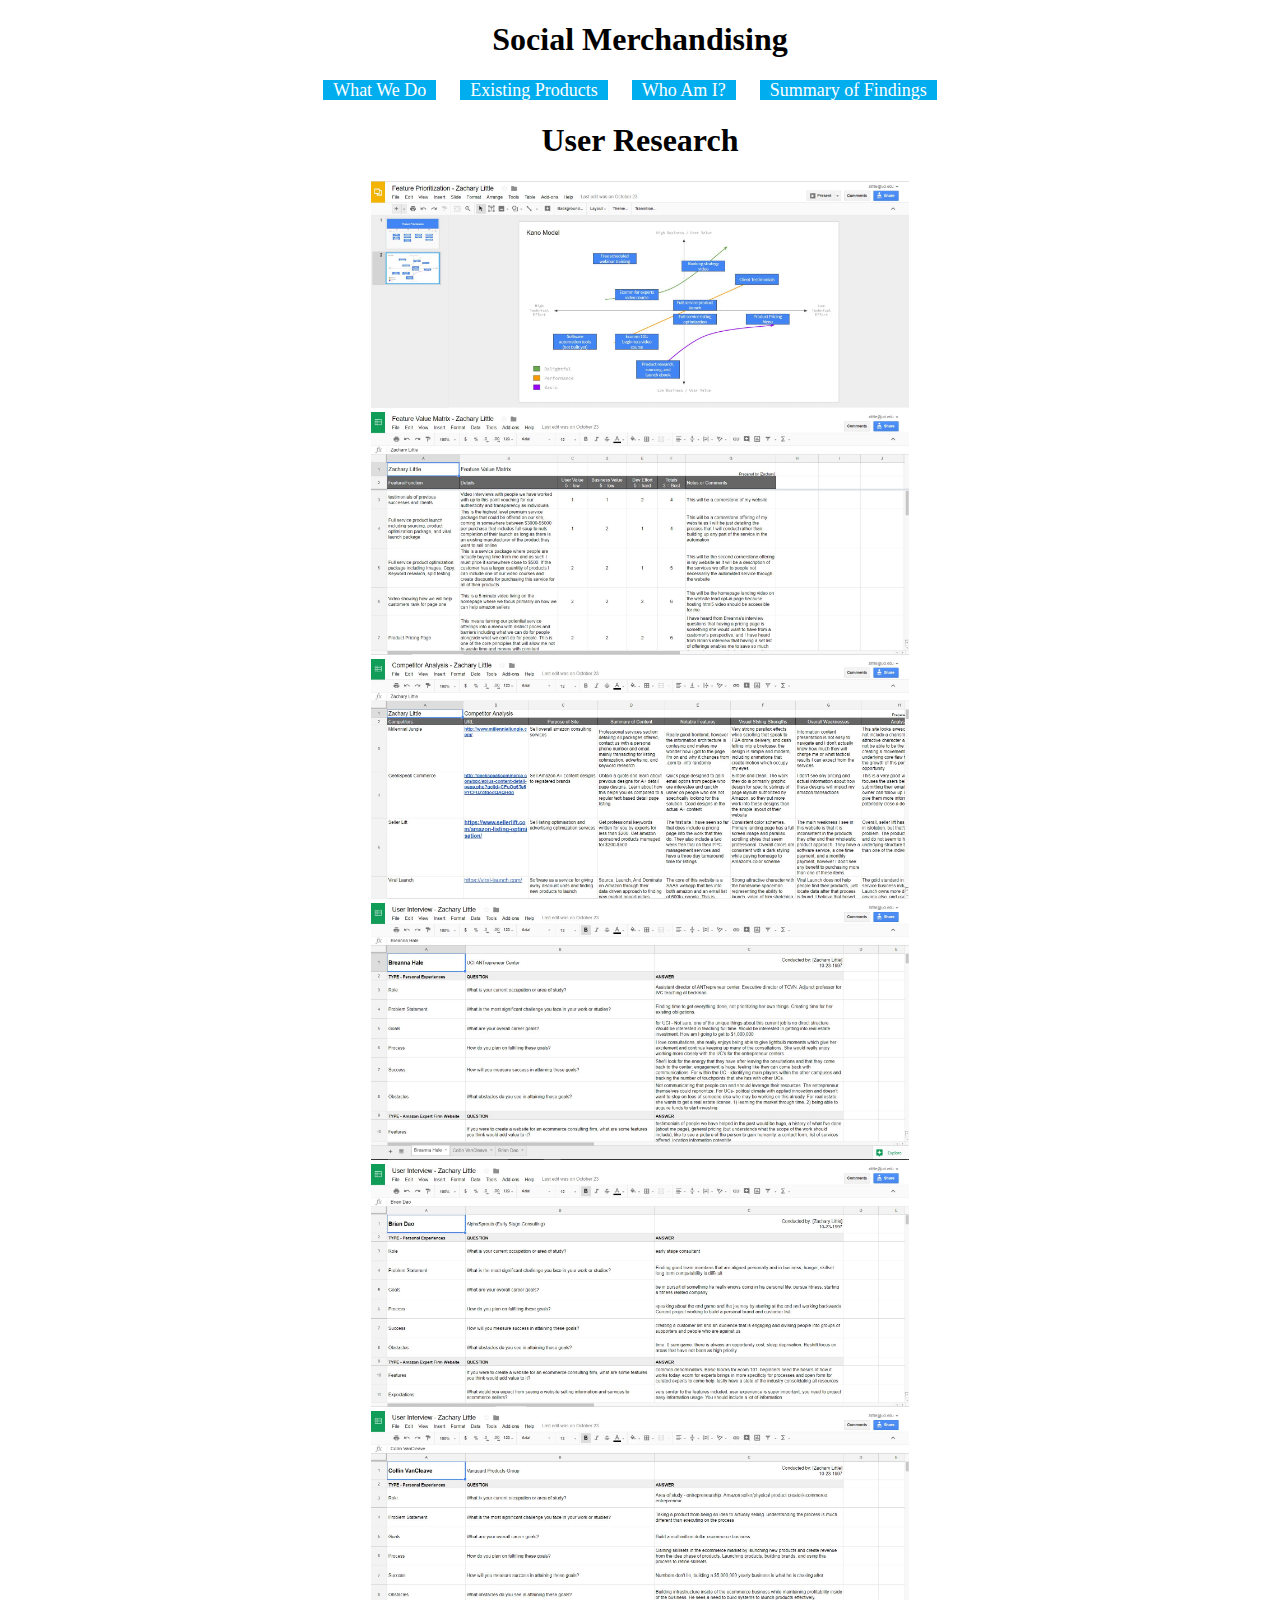
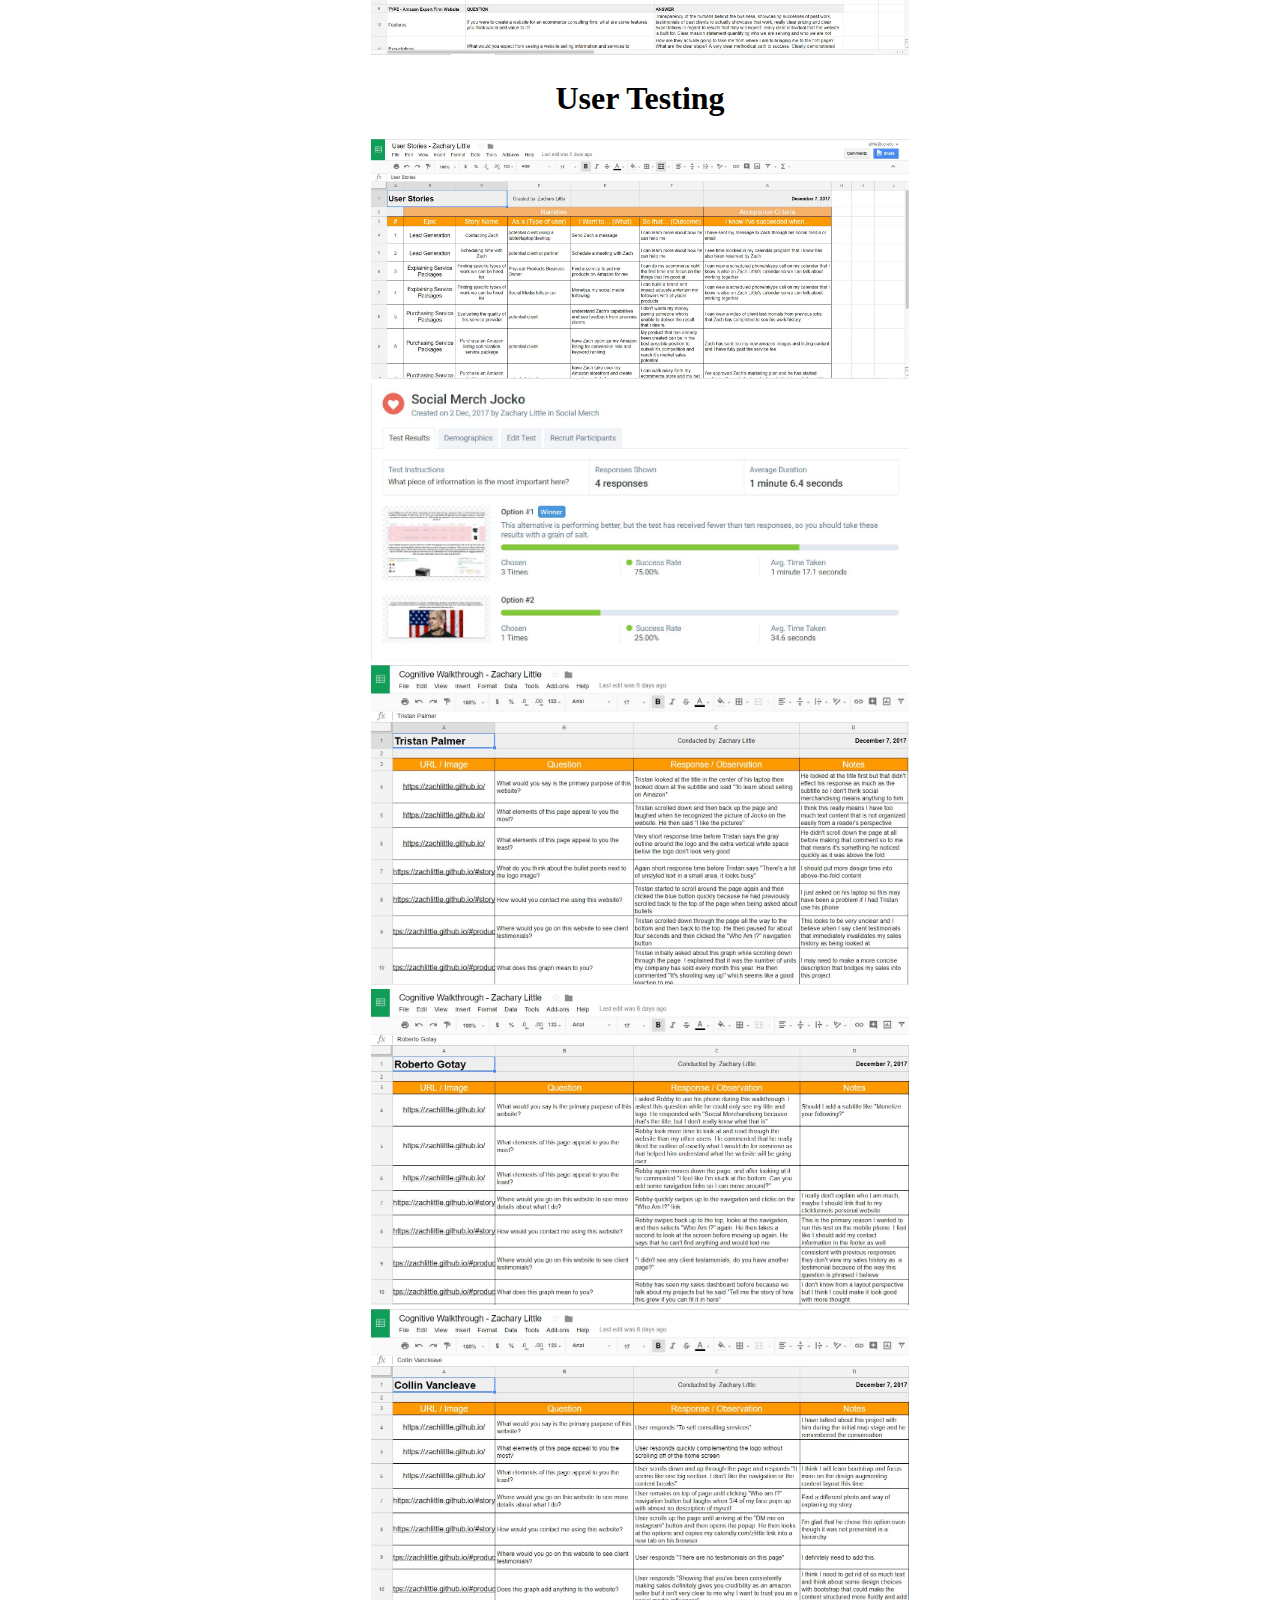
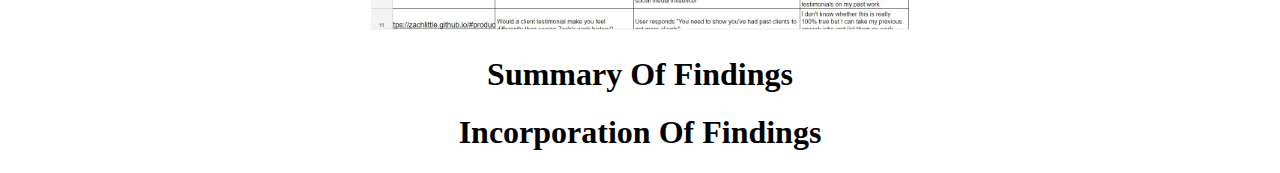
==== findings.html @ fa333041 "Added the menu pages and images" ====
<!DOCTYPE html>

<html>
    <head>
	     <title>Social + Merch.</title>
	     <link rel="stylesheet" type="text/css" href="css/style.css">
	     <meta name="viewport" content="width=device-width, initial-scale=1.0">
	     <meta name="author" content="Zachary Little">

    </head>

	<body>
		<section class="headline">
			<h1>
			Social Merchandising
			</h1>

			<nav>
				<a href="index.html#story">What We Do</a> 
				<a href="index.html#products">Existing Products</a> 
				<a href="index.html#me">Who Am I?</a> 
				<a href="findings.html">Summary of Findings</a> 
			</nav>

		</section>

		<section class="findings-content">
			<h1>
			User Research
			</h1>

			<img src="images/kano-diagram.JPG" alt="You have no internet :[" class="findingsimg">
			<img src="images/feature-value-matrix.JPG" alt="You have no internet :[" class="findingsimg">
			<img src="images/competitors.JPG" alt="You have no internet :[" class="findingsimg">
			<img src="images/breanna-interview.JPG" alt="You have no internet :[" class="findingsimg">
			<img src="images/brian-interview.JPG" alt="You have no internet :[" class="findingsimg">
			<img src="images/collin-interview.JPG" alt="You have no internet :[" class="findingsimg">
		</section>

		<section class="findings-content">
			<h1>
			User Testing
			</h1>

			<img src="images/user-stories.JPG" alt="You have no internet :[" class="findingsimg">
			<img src="images/social-merch-test.JPG" alt="You have no internet :[" class="findingsimg">
			<img src="images/tristan-walkthrough.JPG" alt="You have no internet :[" class="findingsimg">
			<img src="images/robby-cognitive.JPG" alt="You have no internet :[" class="findingsimg">
			<img src="images/collin-cognitive.JPG" alt="You have no internet :[" class="findingsimg">
		</section>

		<section class="findings-content">
			<h1>
			Summary Of Findings
			</h1>
		</section>

		<section class="findings-content">
			<h1>
			Incorporation Of Findings
			</h1>
		</section>
	</body>

</html>
---- css/style.css ----
.headline {
  text-align:center;
  margin-bottom: 10px;
}

.wrapper { 
  border : 2px solid #000; 
  overflow:hidden;
}

.wrapper div {
   min-height: 200px;
   padding: 10px;
}

.scaleimg {
  max-width: 100%;
}

.testimonials {
  margin-top: 15px;
  text-align: center;
}

.findings-content {
  text-align: center;
}

.findingsimg {
  max-width: 60%;
}

nav a {
  background: #00ADEF;
  color: white;
  text-decoration: none;
  font-size: 18px;
  margin-right: 20px;
  padding-left: 10px;
  padding-right: 10px;
}

#two { 
  background-color: white;
  overflow:hidden;
  margin:10px;
  min-width: 120px;
  min-height:170px;
  text-align:center;
}

div#two ul {
  text-align: left;
}

div#two li {
  font-size: 20px;
}

#subtitle {
  font-size: 16px;
}

.button {
  display: none;
}

.modal-content {
  display: none;
  background-color:#f4f4f4;
  margin: 20% auto;
  width:70%;
  box-shadow: 0 5px 8px 0 rgba(0,0,0,0.2),0 7px 20px 0 rgba(0,0,0,0.17);
  animation-name:modalopen;
  animation-duration:1s;
}

.modal-header h2, .modal-footer h3  {
  display: none;
  margin:0;
}
.modal-header{
  display: none;
  background:coral;
  padding:15px;
  color:#fff;
}

.modal-body{
  display: none;
  padding:10px 20px;
}

.modal-footer{
  display: none;
  background:coral;
  padding:10px;
  color:#fff;
  text-align: center;
}

.closeBtn{
  display: none;
  color:#ccc;
  float: right;
  font-size:30px;
  color:#fff;
}


@media screen and (max-width: 500px) {
   #one { 
    float: none;
    margin-right:0px;
    max-width: 100%;
    border:0;
    border-bottom:2px solid #000;    
    object-fit: scale-down;
  }

  h2 {
    font-size: 20px;
  }

  body {
    margin-left: 5%;
    margin-right: 5%;
  }
}
@media screen and (max-width: 800px) {
   #one { 
    float: none;
    margin-right:0px;
    max-width: 100%;
    border:0;
    border-bottom:2px solid #000;    
    object-fit: scale-down;
  }

  h2 {
    font-size: 20px;
  }

  body {
    margin-left: 5%;
    margin-right: 5%;
  }
}
@media screen and (min-width: 1020px) {
  #one {
    background-color: gray;
    float:left; 
    margin-right:20px;
    height:auto;
    border-bottom:2px solid #000;
    text-align: left;
  }

  h2 {
    font-size: 20px;
  }

  body {
    margin-left: 0%;
    margin-right: 0%;
  }
}

@media screen and (min-width: 1200px) {
  body {
    margin-left: 15%;
    margin-right: 15%;
  }

  .button {
    margin: auto;
    margin-top: 10px;
    display: block;
    background:#2eb2ff;
    padding:1em 2em;
    color:#fff;
    border:0;
  }

  .button:hover {
  background:#333;
  }

  .modal{
    display:none;
    position: fixed;
    z-index:1;
    left: 0;
    top:0;
    height: 100%;
    width:100%;
    overflow: auto;
    background-color: rgba(0,0,0,0.5);
  }

  .modal-content {
    display: block;
    background-color:#f4f4f4;
    margin: 20% auto;
    width:70%;
    box-shadow: 0 5px 8px 0 rgba(0,0,0,0.2),0 7px 20px 0 rgba(0,0,0,0.17);
    animation-name:modalopen;
    animation-duration:1s;
  }

  .modal-header h2, .modal-footer h3  {
    display: block;
    margin:0;
  }
  .modal-header{
    display: block;
    background:#2eb2ff;
    padding:15px;
    color:#fff;
    text-align: center;
  }

  .modal-body{
    display: block;
    padding:10px 20px;
  }

  .modal-footer{
    display: block;
    background:#2eb2ff;
    padding:10px;
    color:#fff;
    text-align: center;
  }

  .closeBtn{
    display: block;
    color:#ccc;
    float: right;
    font-size:30px;
    color:#fff;
  }

  .closeBtn:hover,.closeBtn:focus{
    display: block;
    color:#000;
    text-decoration: none;
    cursor:pointer;
  }

  @keyframes modalopen{
    from{ opacity: 0}
    to {opacity: 1}
  }
}

/* Following animation code for modal lightbox learned from Traversy Media youtube channel @ https://www.youtube.com/watch?v=6ophW7Ask_0&index=1&list=PLZ2kNeOpJXx8w4pyrIsTashHrBtDRo2am&t=495s
*/
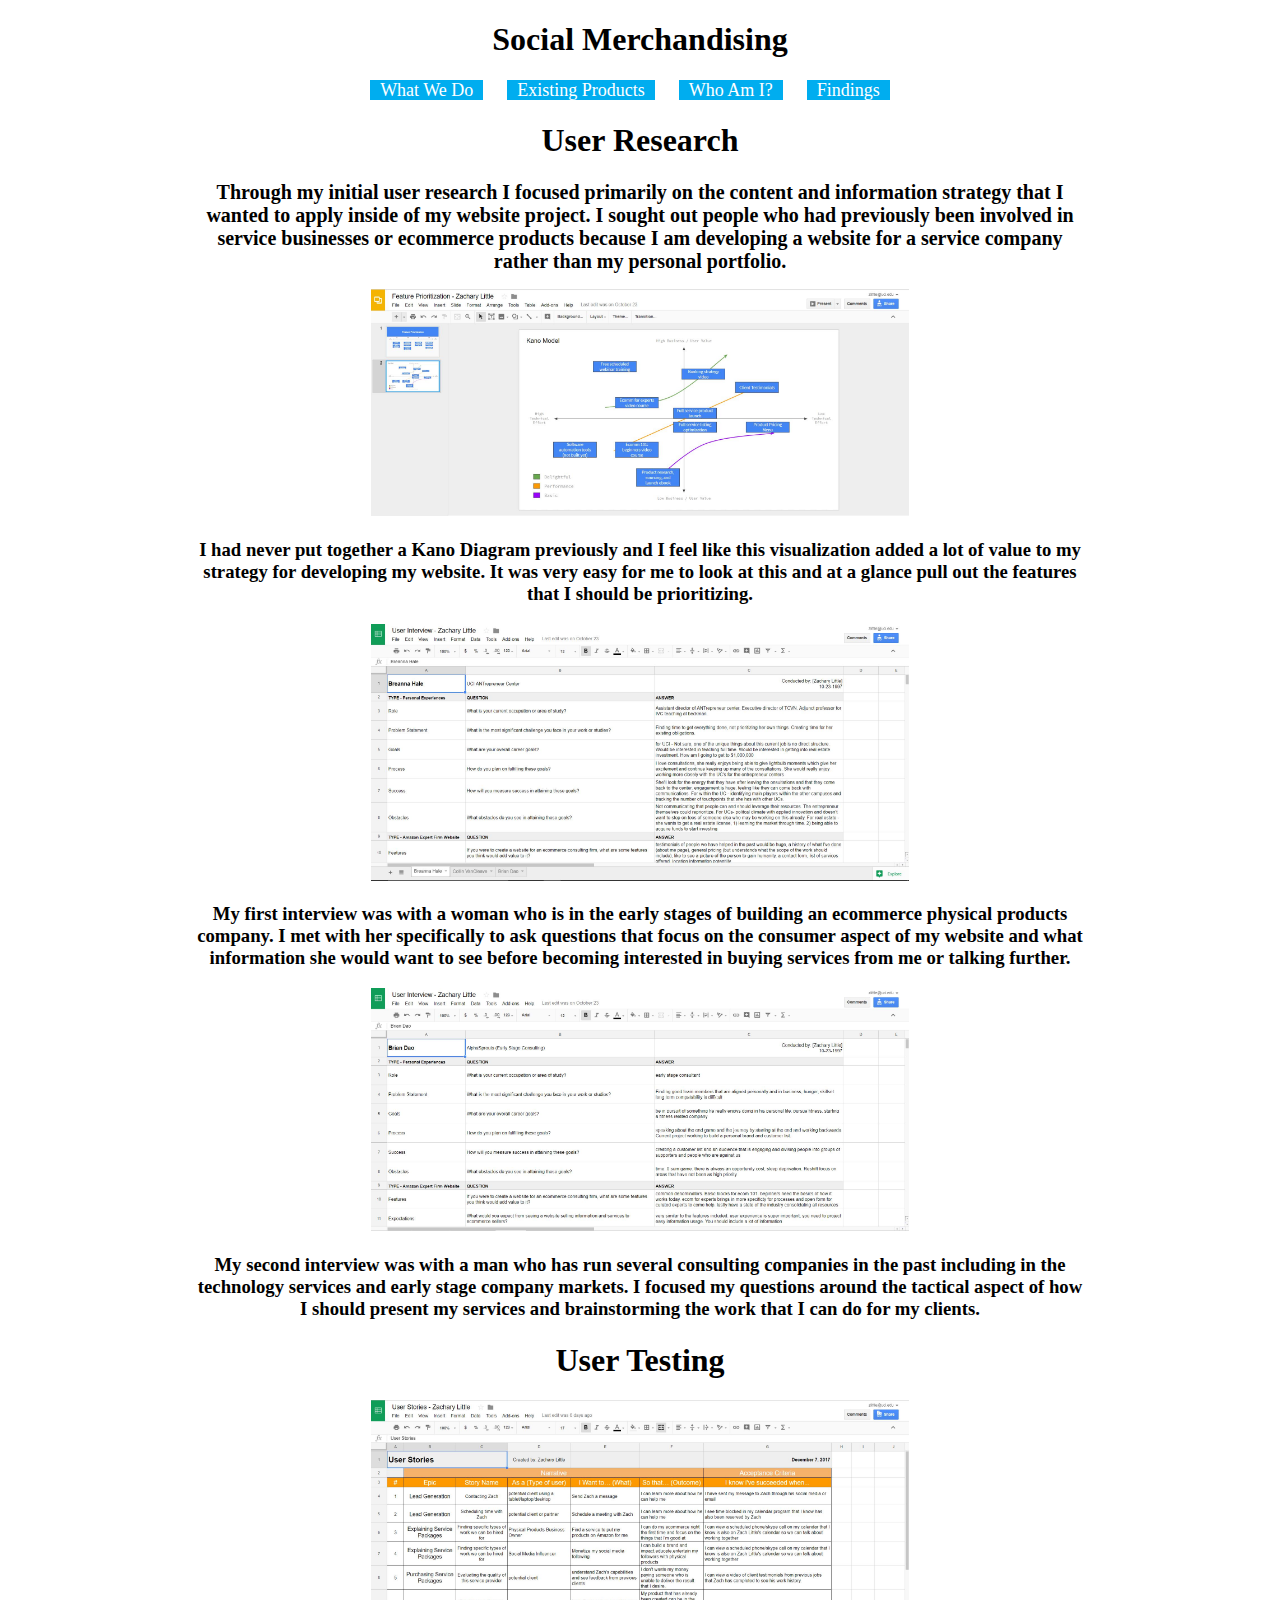
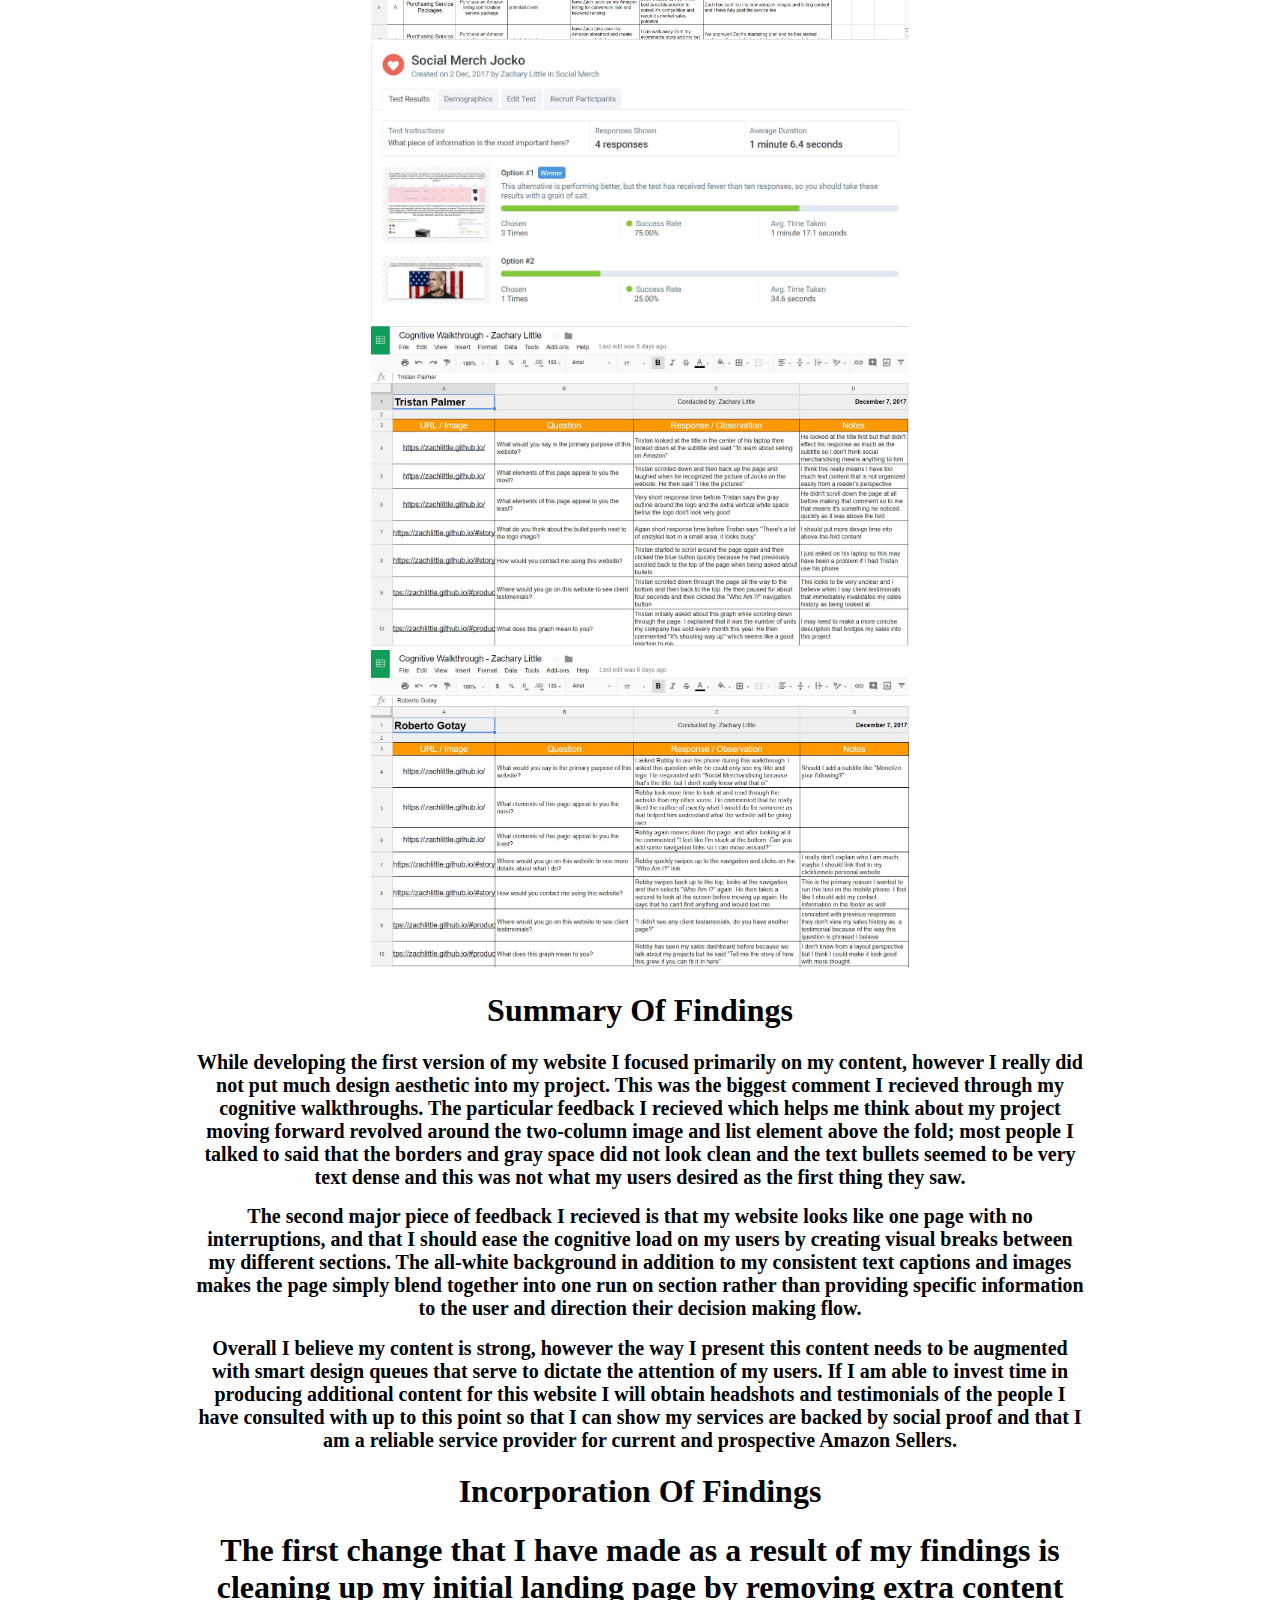
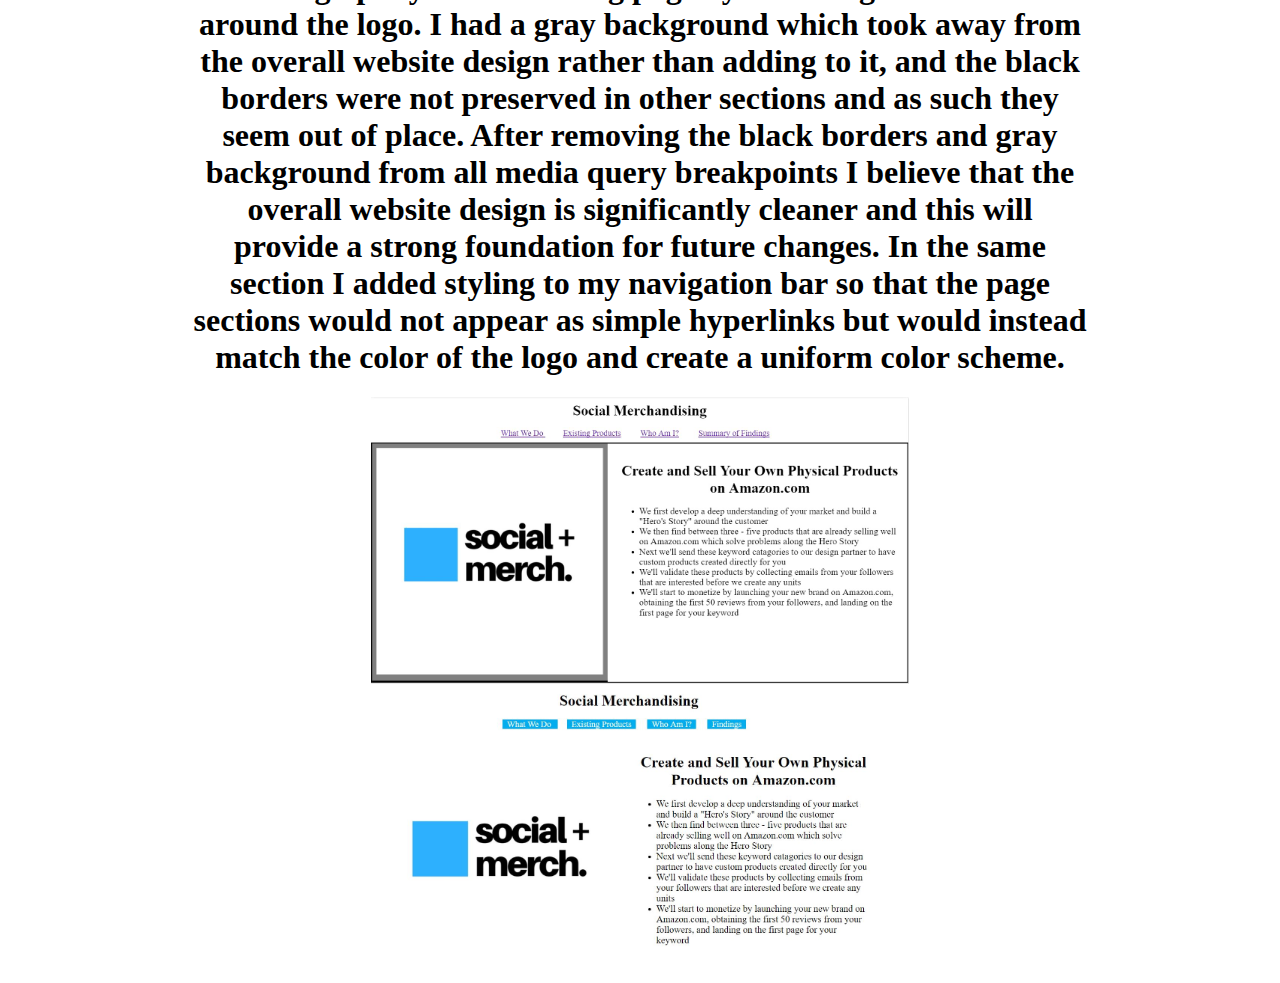
==== commit 42459f8f: "pushing stable ground with findings content as well as nav bar redesign" ====
--- a/findings.html
+++ b/findings.html
@@ -19,7 +19,7 @@
 				<a href="index.html#story">What We Do</a> 
 				<a href="index.html#products">Existing Products</a> 
 				<a href="index.html#me">Who Am I?</a> 
-				<a href="findings.html">Summary of Findings</a> 
+				<a href="findings.html">Findings</a> 
 			</nav>
 
 		</section>
@@ -29,12 +29,24 @@
 			User Research
 			</h1>
 
+			<h2>
+			Through my initial user research I focused primarily on the content and information strategy that I wanted to apply inside of my website project. I sought out people who had previously been involved in service businesses or ecommerce products because I am developing a website for a service company rather than my personal portfolio.
+			</h2>
+
 			<img src="images/kano-diagram.JPG" alt="You have no internet :[" class="findingsimg">
-			<img src="images/feature-value-matrix.JPG" alt="You have no internet :[" class="findingsimg">
-			<img src="images/competitors.JPG" alt="You have no internet :[" class="findingsimg">
+			<h3>
+			I had never put together a Kano Diagram previously and I feel like this visualization added a lot of value to my strategy for developing my website. It was very easy for me to look at this and at a glance pull out the features that I should be prioritizing. 
+			</h3>
+
 			<img src="images/breanna-interview.JPG" alt="You have no internet :[" class="findingsimg">
+			<h3>
+			My first interview was with a woman who is in the early stages of building an ecommerce physical products company. I met with her specifically to ask questions that focus on the consumer aspect of my website and what information she would want to see before becoming interested in buying services from me or talking further.
+			</h3>
+
 			<img src="images/brian-interview.JPG" alt="You have no internet :[" class="findingsimg">
-			<img src="images/collin-interview.JPG" alt="You have no internet :[" class="findingsimg">
+			<h3>
+			My second interview was with a man who has run several consulting companies in the past including in the technology services and early stage company markets. I focused my questions around the tactical aspect of how I should present my services and brainstorming the work that I can do for my clients. 
+			</h3>
 		</section>
 
 		<section class="findings-content">
@@ -46,19 +58,35 @@
 			<img src="images/social-merch-test.JPG" alt="You have no internet :[" class="findingsimg">
 			<img src="images/tristan-walkthrough.JPG" alt="You have no internet :[" class="findingsimg">
 			<img src="images/robby-cognitive.JPG" alt="You have no internet :[" class="findingsimg">
-			<img src="images/collin-cognitive.JPG" alt="You have no internet :[" class="findingsimg">
 		</section>
 
 		<section class="findings-content">
 			<h1>
 			Summary Of Findings
 			</h1>
+
+			<h2>
+			While developing the first version of my website I focused primarily on my content, however I really did not put much design aesthetic into my project. This was the biggest comment I recieved through my cognitive walkthroughs. The particular feedback I recieved which helps me think about my project moving forward revolved around the two-column image and list element above the fold; most people I talked to said that the borders and gray space did not look clean and the text bullets seemed to be very text dense and this was not what my users desired as the first thing they saw.
+			</h2>
+			<h2>
+			The second major piece of feedback I recieved is that my website looks like one page with no interruptions, and that I should ease the cognitive load on my users by creating visual breaks between my different sections. The all-white background in addition to my consistent text captions and images makes the page simply blend together into one run on section rather than providing specific information to the user and direction their decision making flow. 
+			</h2>
+
+			<h2>
+			Overall I believe my content is strong, however the way I present this content needs to be augmented with smart design queues that serve to dictate the attention of my users. If I am able to invest time in producing additional content for this website I will obtain headshots and testimonials of the people I have consulted with up to this point so that I can show my services are backed by social proof and that I am a reliable service provider for current and prospective Amazon Sellers.
+			</h2>
 		</section>
 
 		<section class="findings-content">
 			<h1>
 			Incorporation Of Findings
 			</h1>
+
+			<h1>
+			The first change that I have made as a result of my findings is cleaning up my initial landing page by removing extra content around the logo. I had a gray background which took away from the overall website design rather than adding to it, and the black borders were not preserved in other sections and as such they seem out of place. After removing the black borders and gray background from all media query breakpoints I believe that the overall website design is significantly cleaner and this will provide a strong foundation for future changes. In the same section I added styling to my navigation bar so that the page sections would not appear as simple hyperlinks but would instead match the color of the logo and create a uniform color scheme. 
+			</h1>
+			<img src="images/before.JPG" alt="You have no internet :[" class="findingsimg">
+			<img src="images/after.JPG" alt="You have no internet :[" class="findingsimg">
 		</section>
 	</body>
 
--- a/css/style.css
+++ b/css/style.css
@@ -4,7 +4,7 @@
 }
 
 .wrapper { 
-  border : 2px solid #000; 
+  border : 0px solid #000; 
   overflow:hidden;
 }
 
@@ -114,7 +114,7 @@
     margin-right:0px;
     max-width: 100%;
     border:0;
-    border-bottom:2px solid #000;    
+    border-bottom:0px solid #000;    
     object-fit: scale-down;
   }
 
@@ -133,7 +133,7 @@
     margin-right:0px;
     max-width: 100%;
     border:0;
-    border-bottom:2px solid #000;    
+    border-bottom:0px solid #000;    
     object-fit: scale-down;
   }
 
@@ -148,11 +148,11 @@
 }
 @media screen and (min-width: 1020px) {
   #one {
-    background-color: gray;
+    background-color: white;
     float:left; 
     margin-right:20px;
     height:auto;
-    border-bottom:2px solid #000;
+    border-bottom:0px solid #000;
     text-align: left;
   }
 
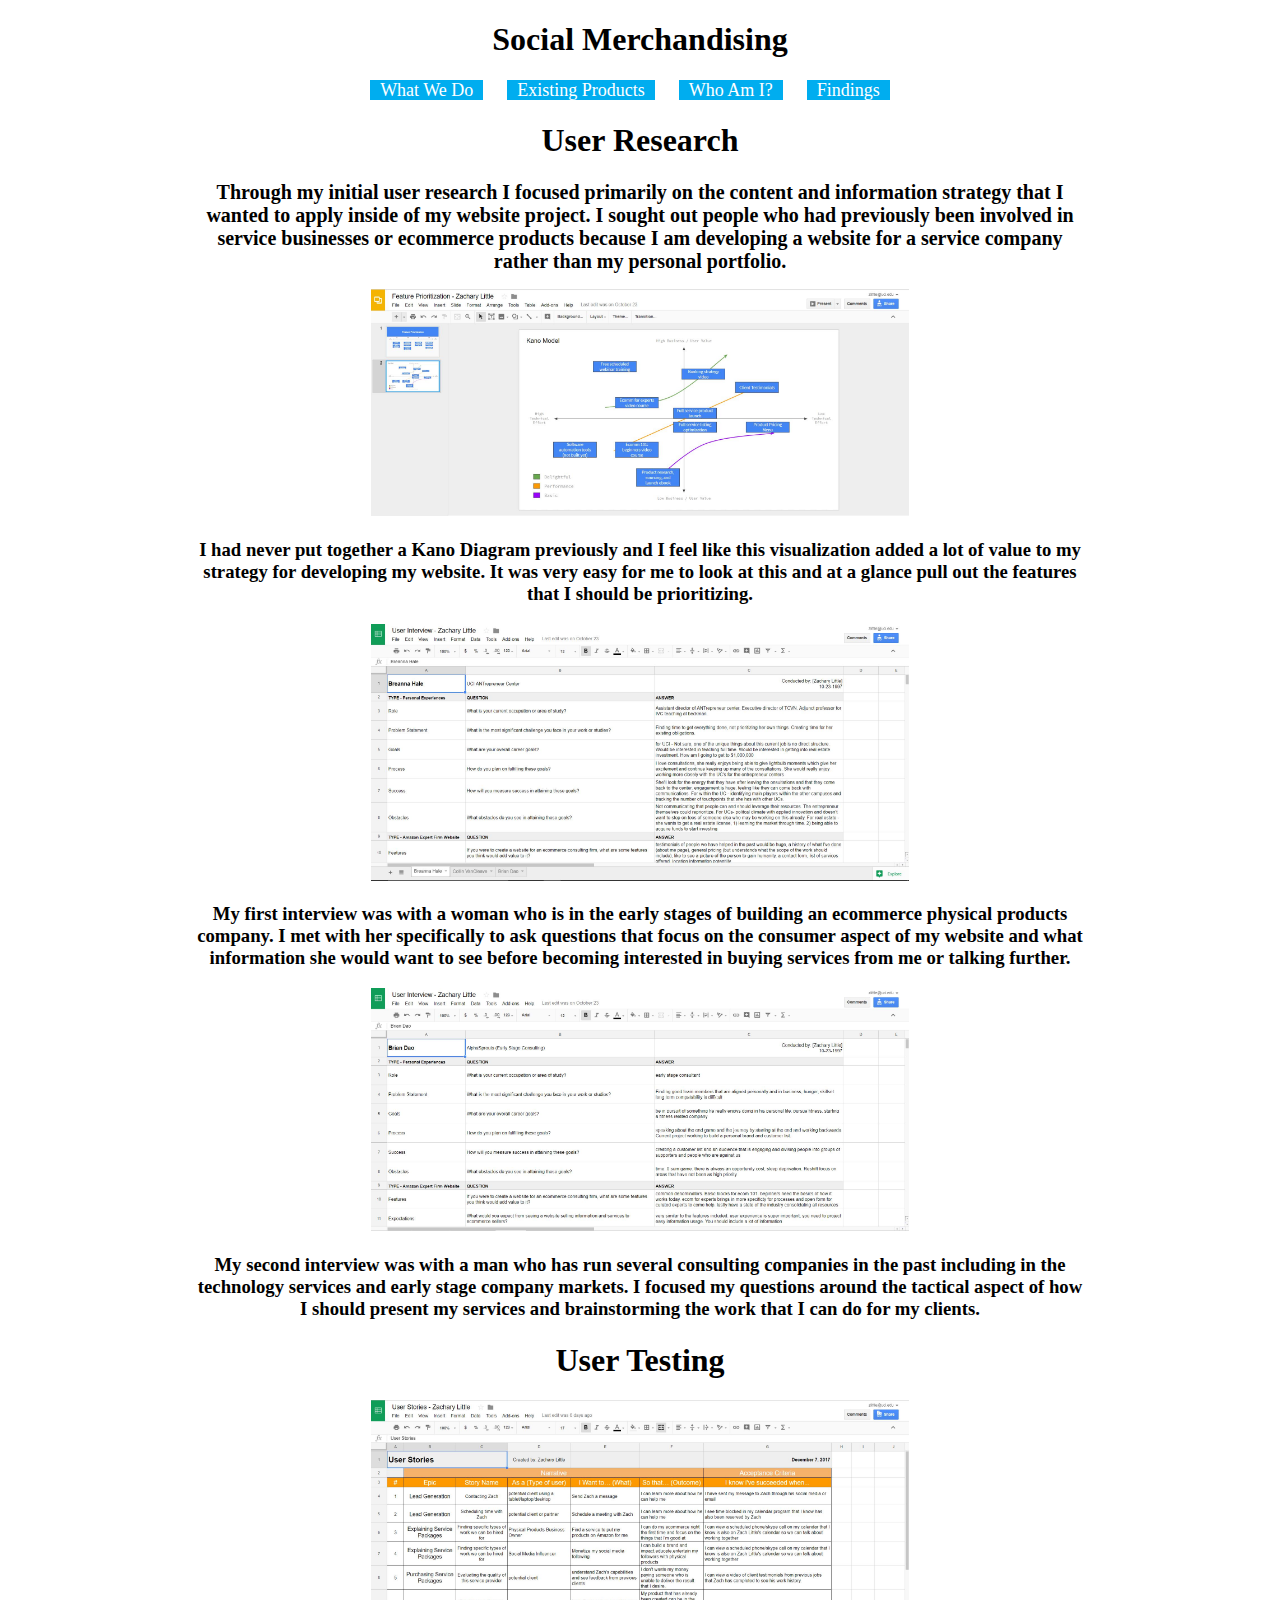
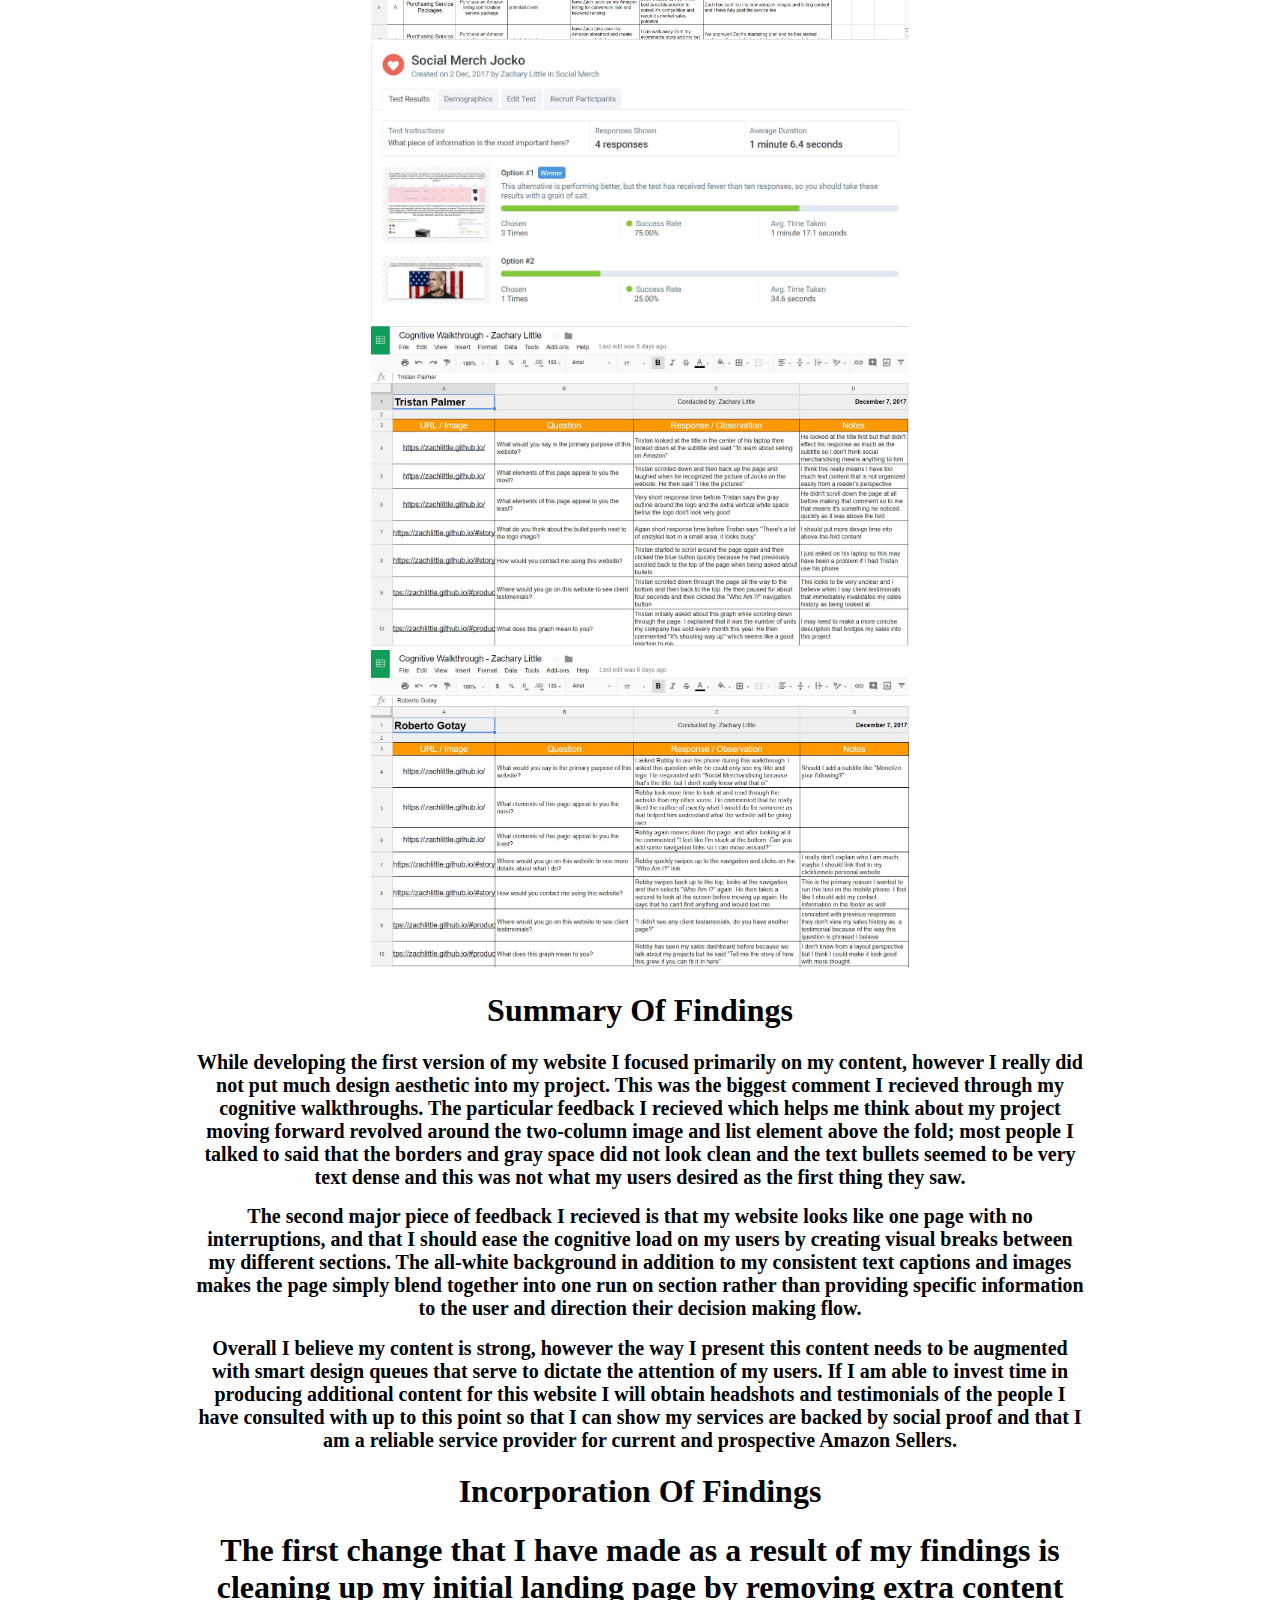
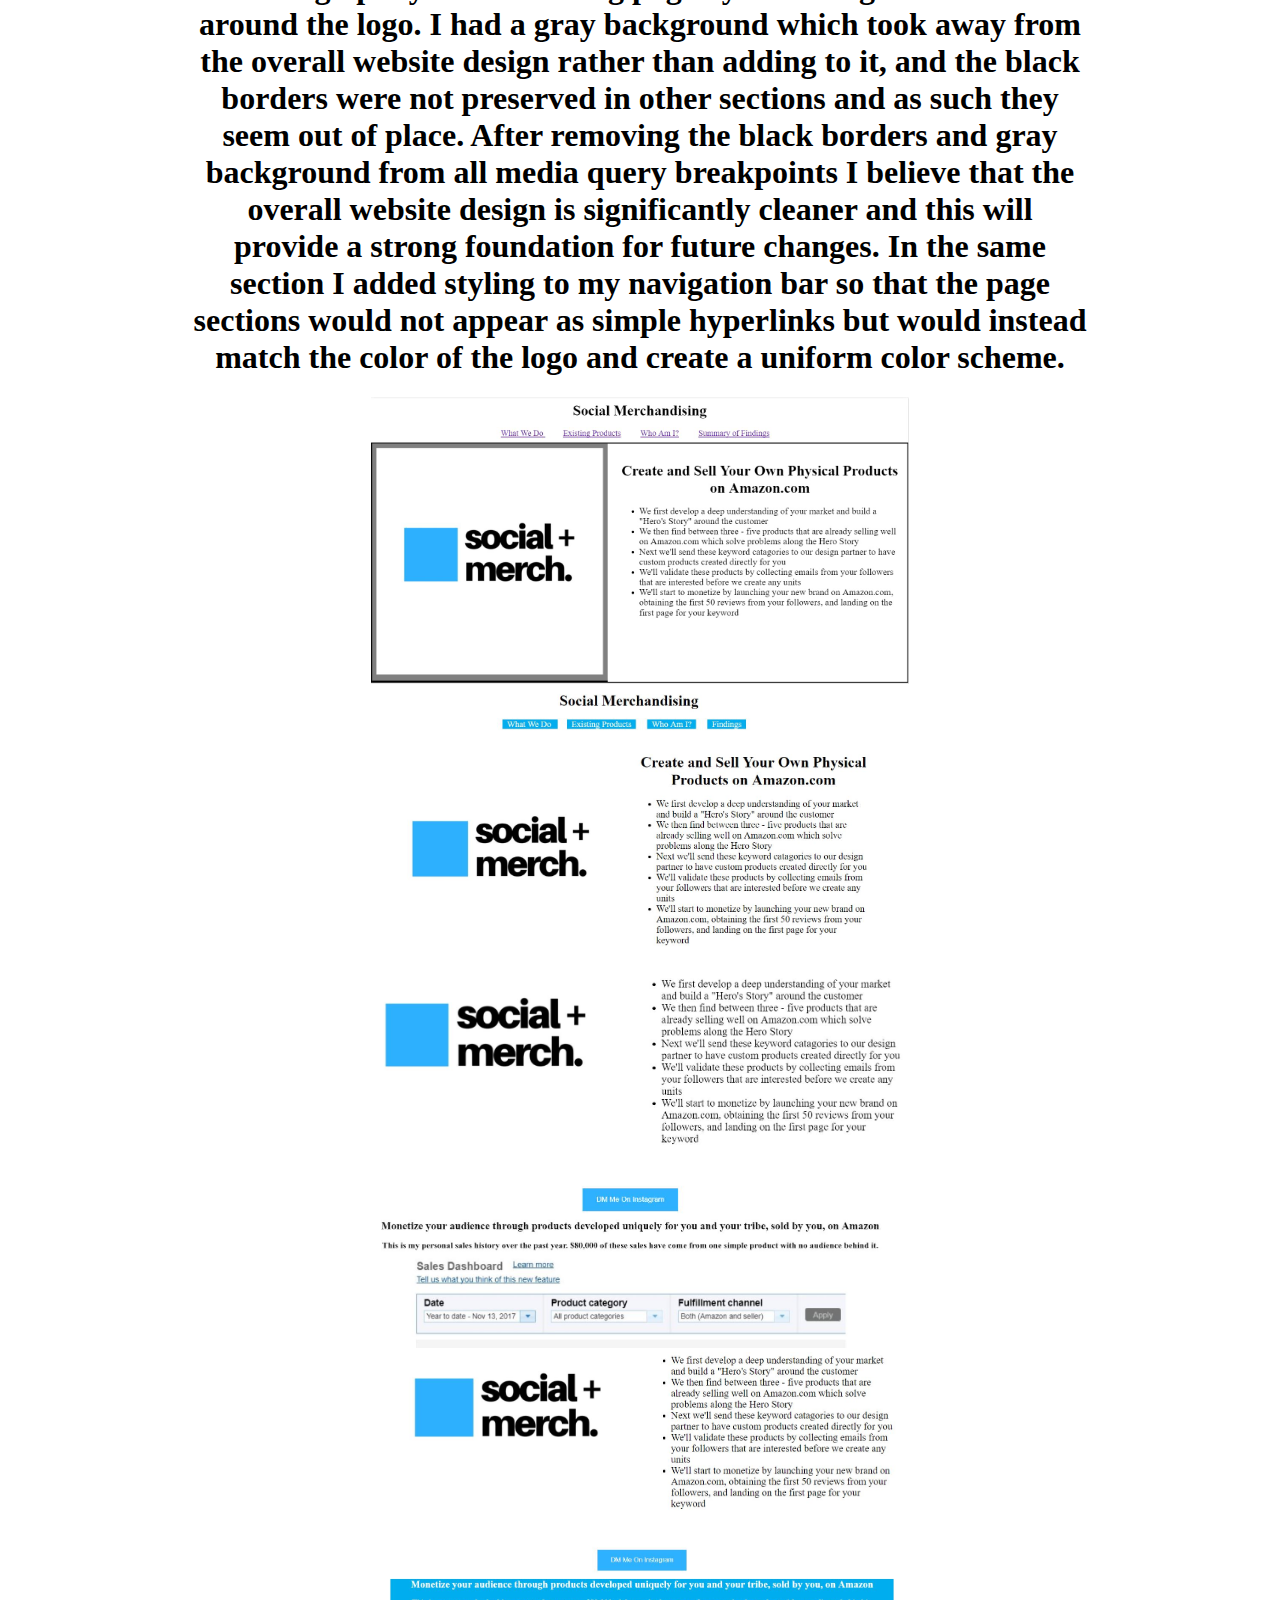
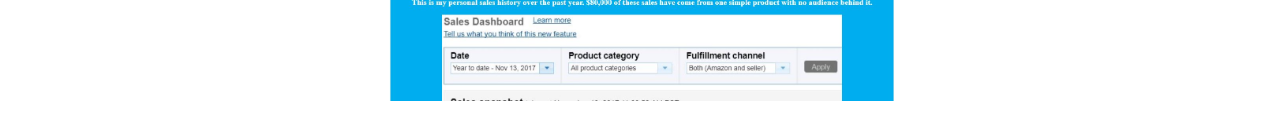
==== commit 08b7d702: "Adding pictures of sections to lessons learned" ====
--- a/findings.html
+++ b/findings.html
@@ -87,6 +87,9 @@
 			</h1>
 			<img src="images/before.JPG" alt="You have no internet :[" class="findingsimg">
 			<img src="images/after.JPG" alt="You have no internet :[" class="findingsimg">
+
+			<img src="images/sections.JPG" alt="You have no internet :[" class="findingsimg">
+			<img src="images/blue-sections.JPG" alt="You have no internet :[" class="findingsimg">
 		</section>
 	</body>
 
--- a/css/style.css
+++ b/css/style.css
@@ -255,4 +255,22 @@
 }
 
 /* Following animation code for modal lightbox learned from Traversy Media youtube channel @ https://www.youtube.com/watch?v=6ophW7Ask_0&index=1&list=PLZ2kNeOpJXx8w4pyrIsTashHrBtDRo2am&t=495s
-*/ +*/ 
+
+.mysales {
+  margin-top: 15px;
+  text-align: center;
+  color: white;
+  background: #00ADEF;
+  margin-left: 2%;
+  margin-right: 2%;
+}
+
+.headshot {
+  margin-top: 15px;
+  text-align: center;
+  color: white;
+  background: #00ADEF;
+  margin-left: 2%;
+  margin-right: 2%;  
+}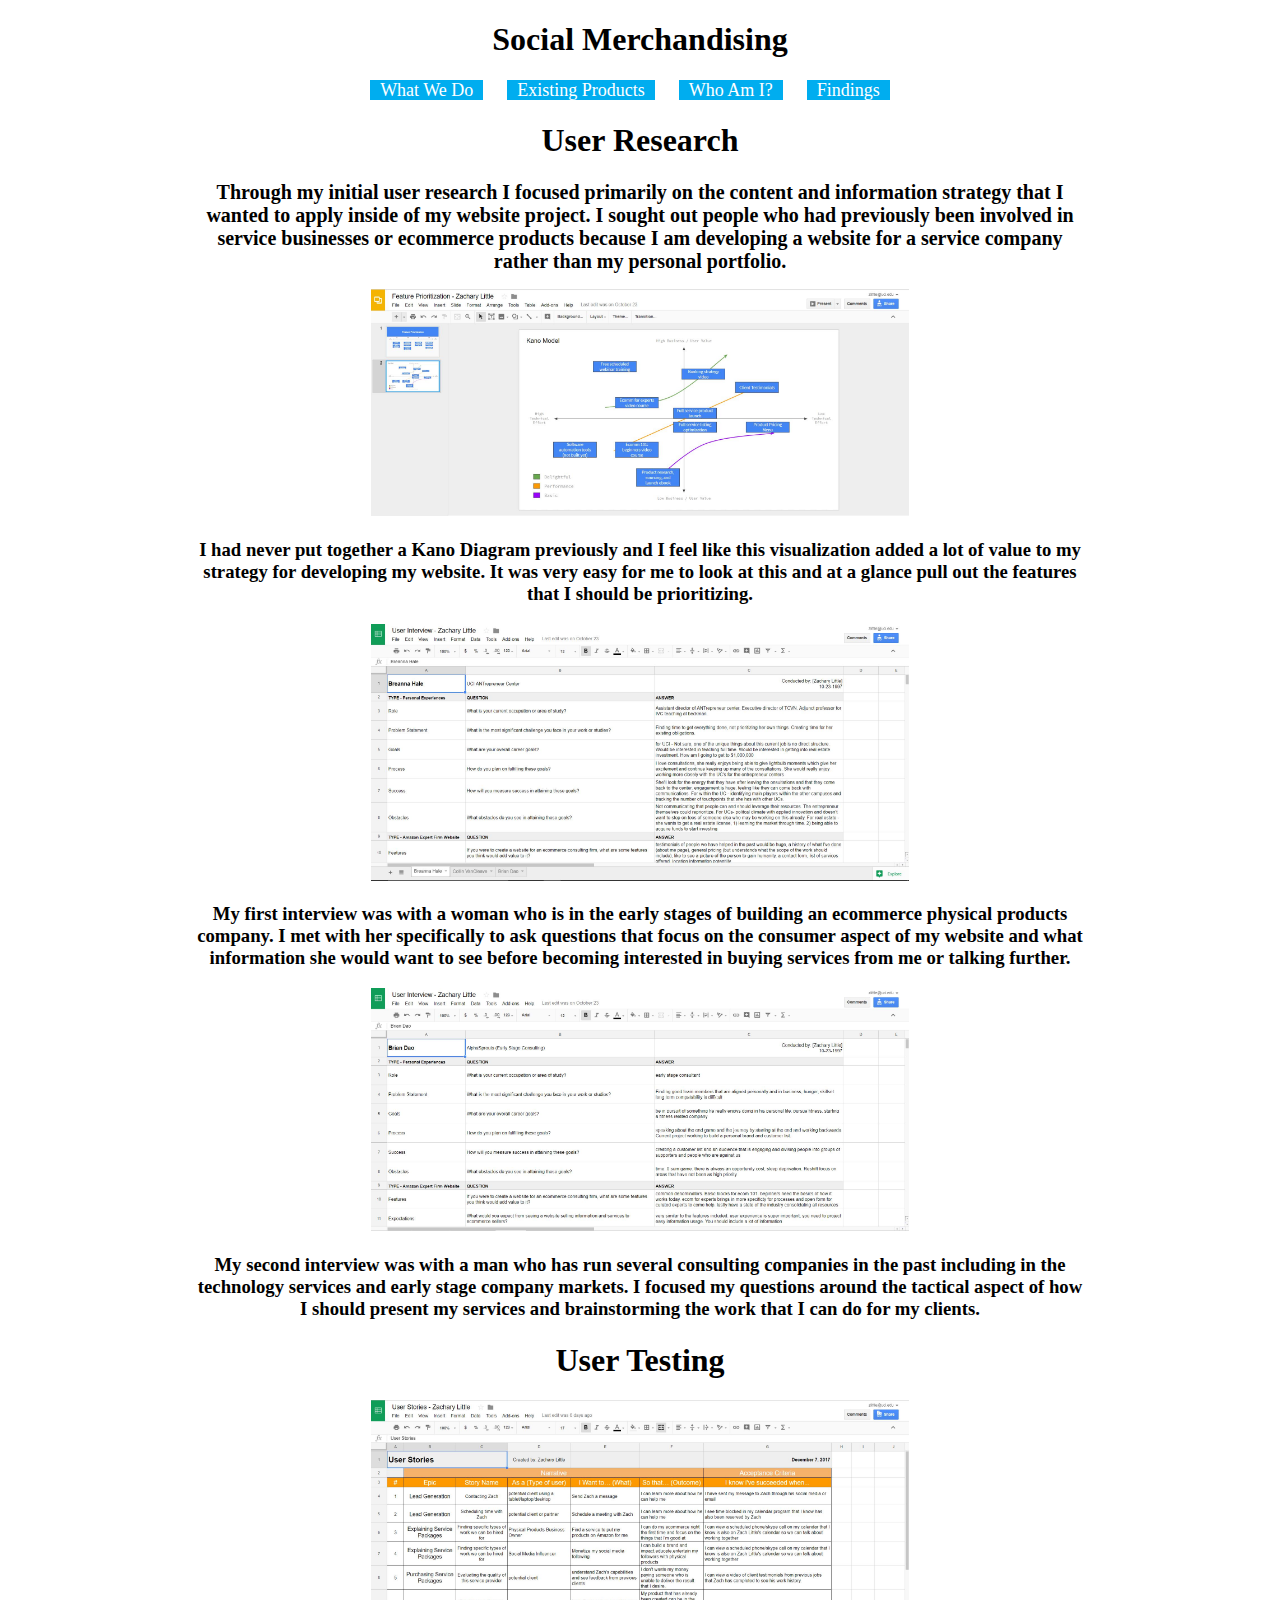
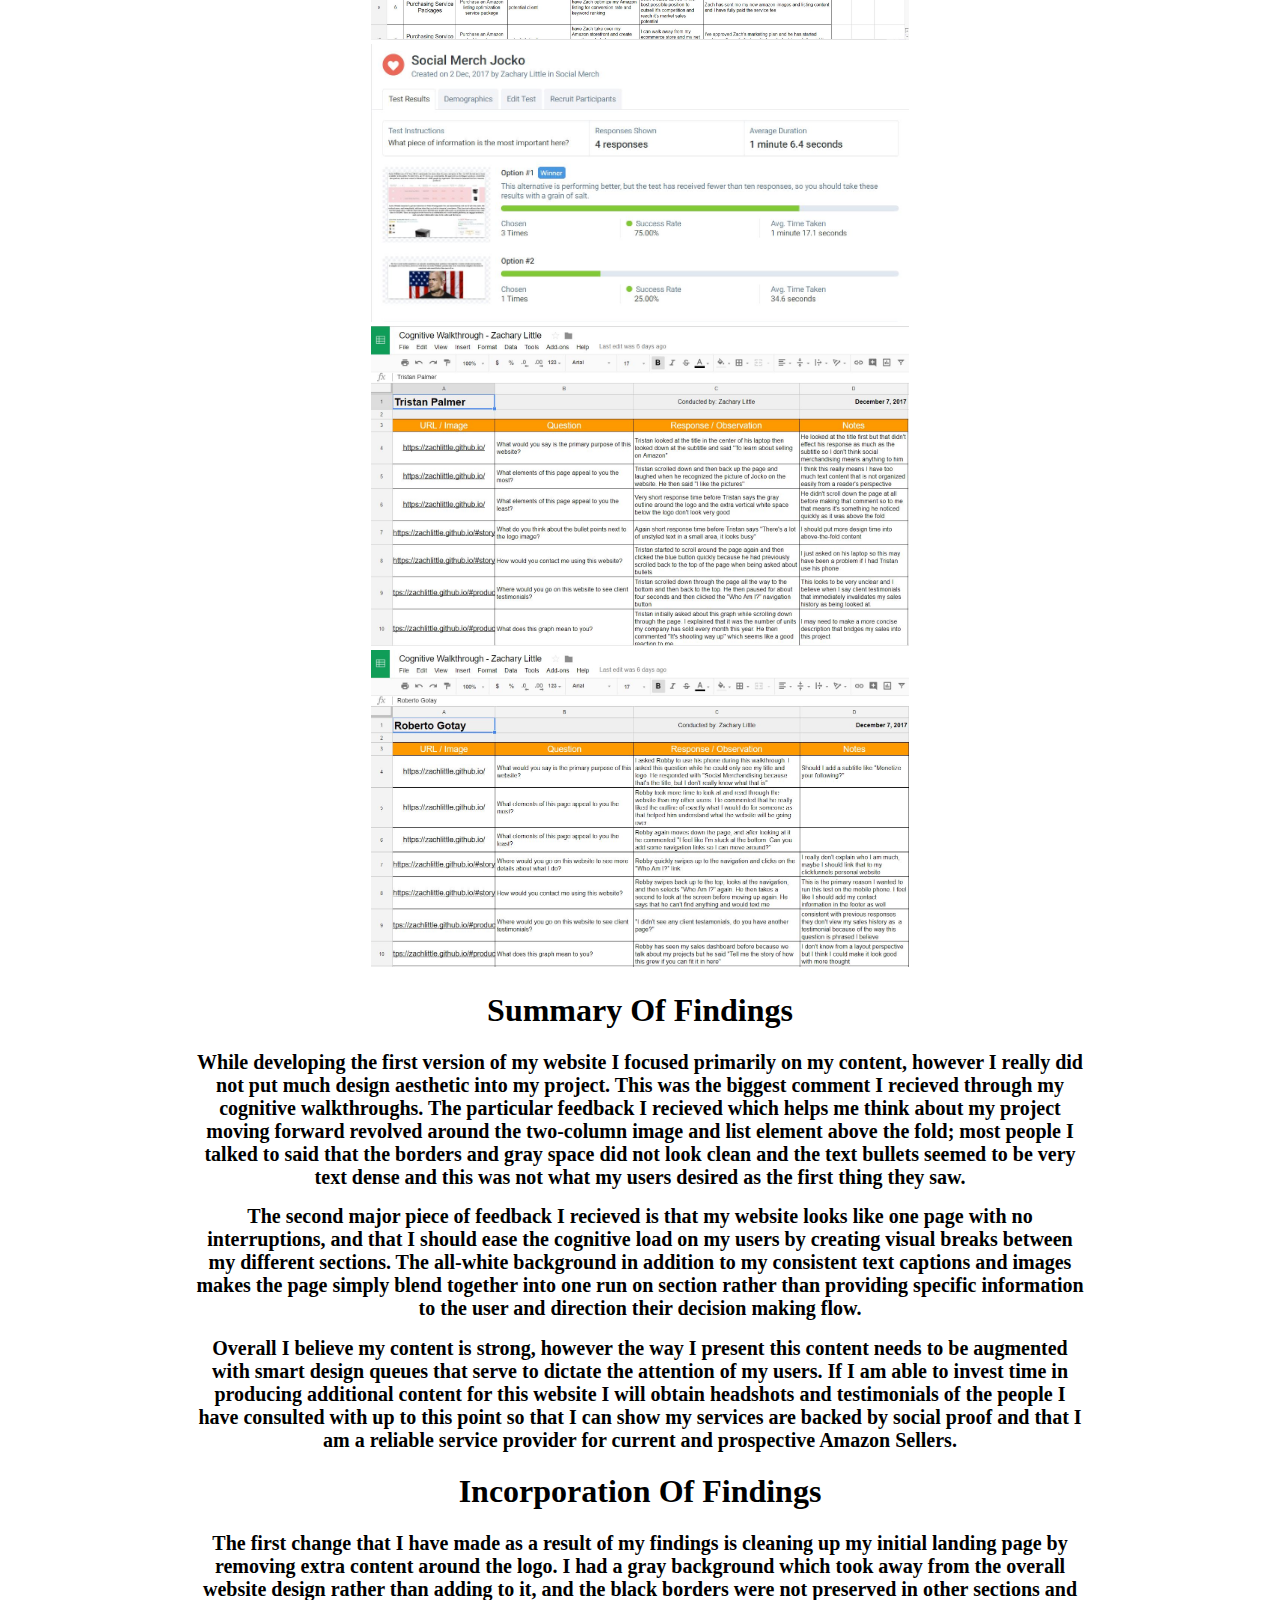
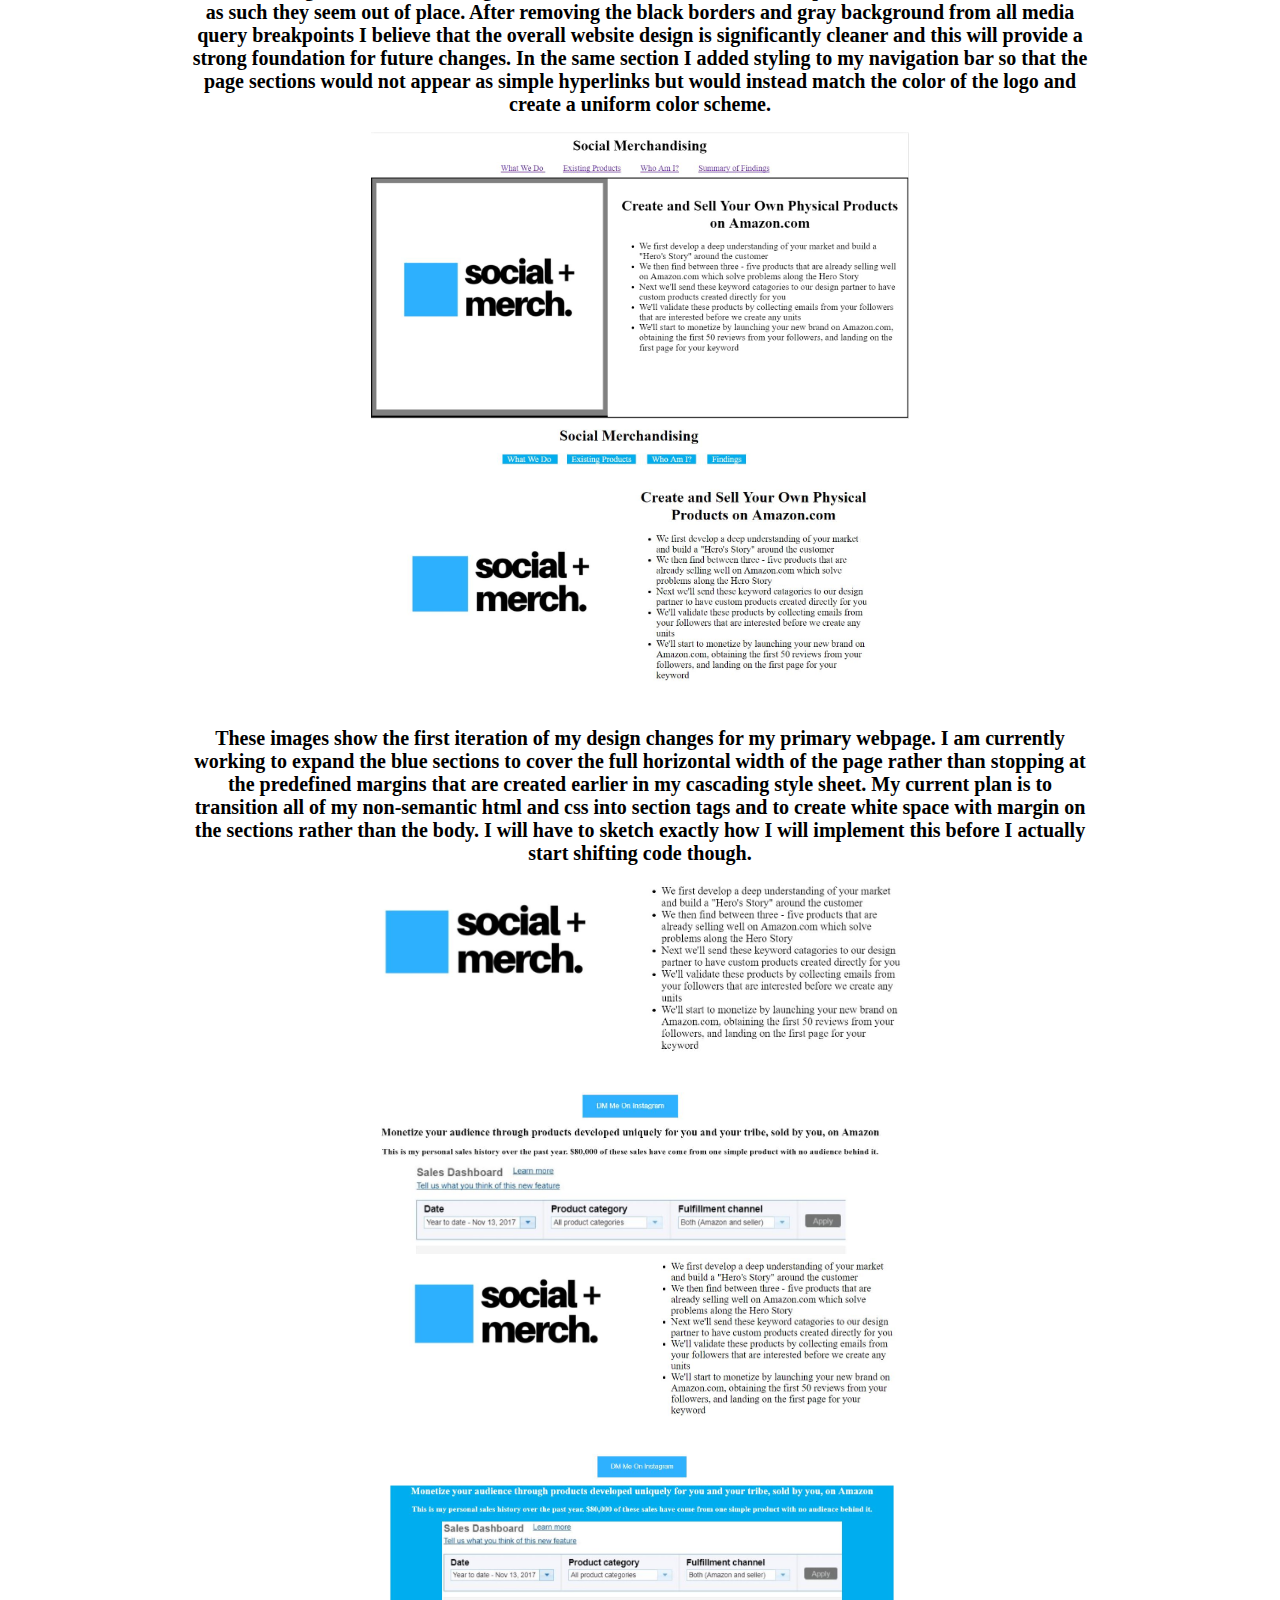
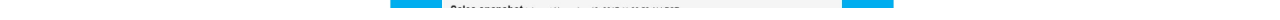
==== commit 28ac6cfc: "Added text explaining my most recent images inside of the findings page" ====
--- a/findings.html
+++ b/findings.html
@@ -82,12 +82,14 @@
 			Incorporation Of Findings
 			</h1>
 
-			<h1>
+			<h2>
 			The first change that I have made as a result of my findings is cleaning up my initial landing page by removing extra content around the logo. I had a gray background which took away from the overall website design rather than adding to it, and the black borders were not preserved in other sections and as such they seem out of place. After removing the black borders and gray background from all media query breakpoints I believe that the overall website design is significantly cleaner and this will provide a strong foundation for future changes. In the same section I added styling to my navigation bar so that the page sections would not appear as simple hyperlinks but would instead match the color of the logo and create a uniform color scheme. 
-			</h1>
+			</h2>
 			<img src="images/before.JPG" alt="You have no internet :[" class="findingsimg">
 			<img src="images/after.JPG" alt="You have no internet :[" class="findingsimg">
-
+			<h2>
+			These images show the first iteration of my design changes for my primary webpage. I am currently working to expand the blue sections to cover the full horizontal width of the page rather than stopping at the predefined margins that are created earlier in my cascading style sheet. My current plan is to transition all of my non-semantic html and css into section tags and to create white space with margin on the sections rather than the body. I will have to sketch exactly how I will implement this before I actually start shifting code though.
+			</h2>
 			<img src="images/sections.JPG" alt="You have no internet :[" class="findingsimg">
 			<img src="images/blue-sections.JPG" alt="You have no internet :[" class="findingsimg">
 		</section>
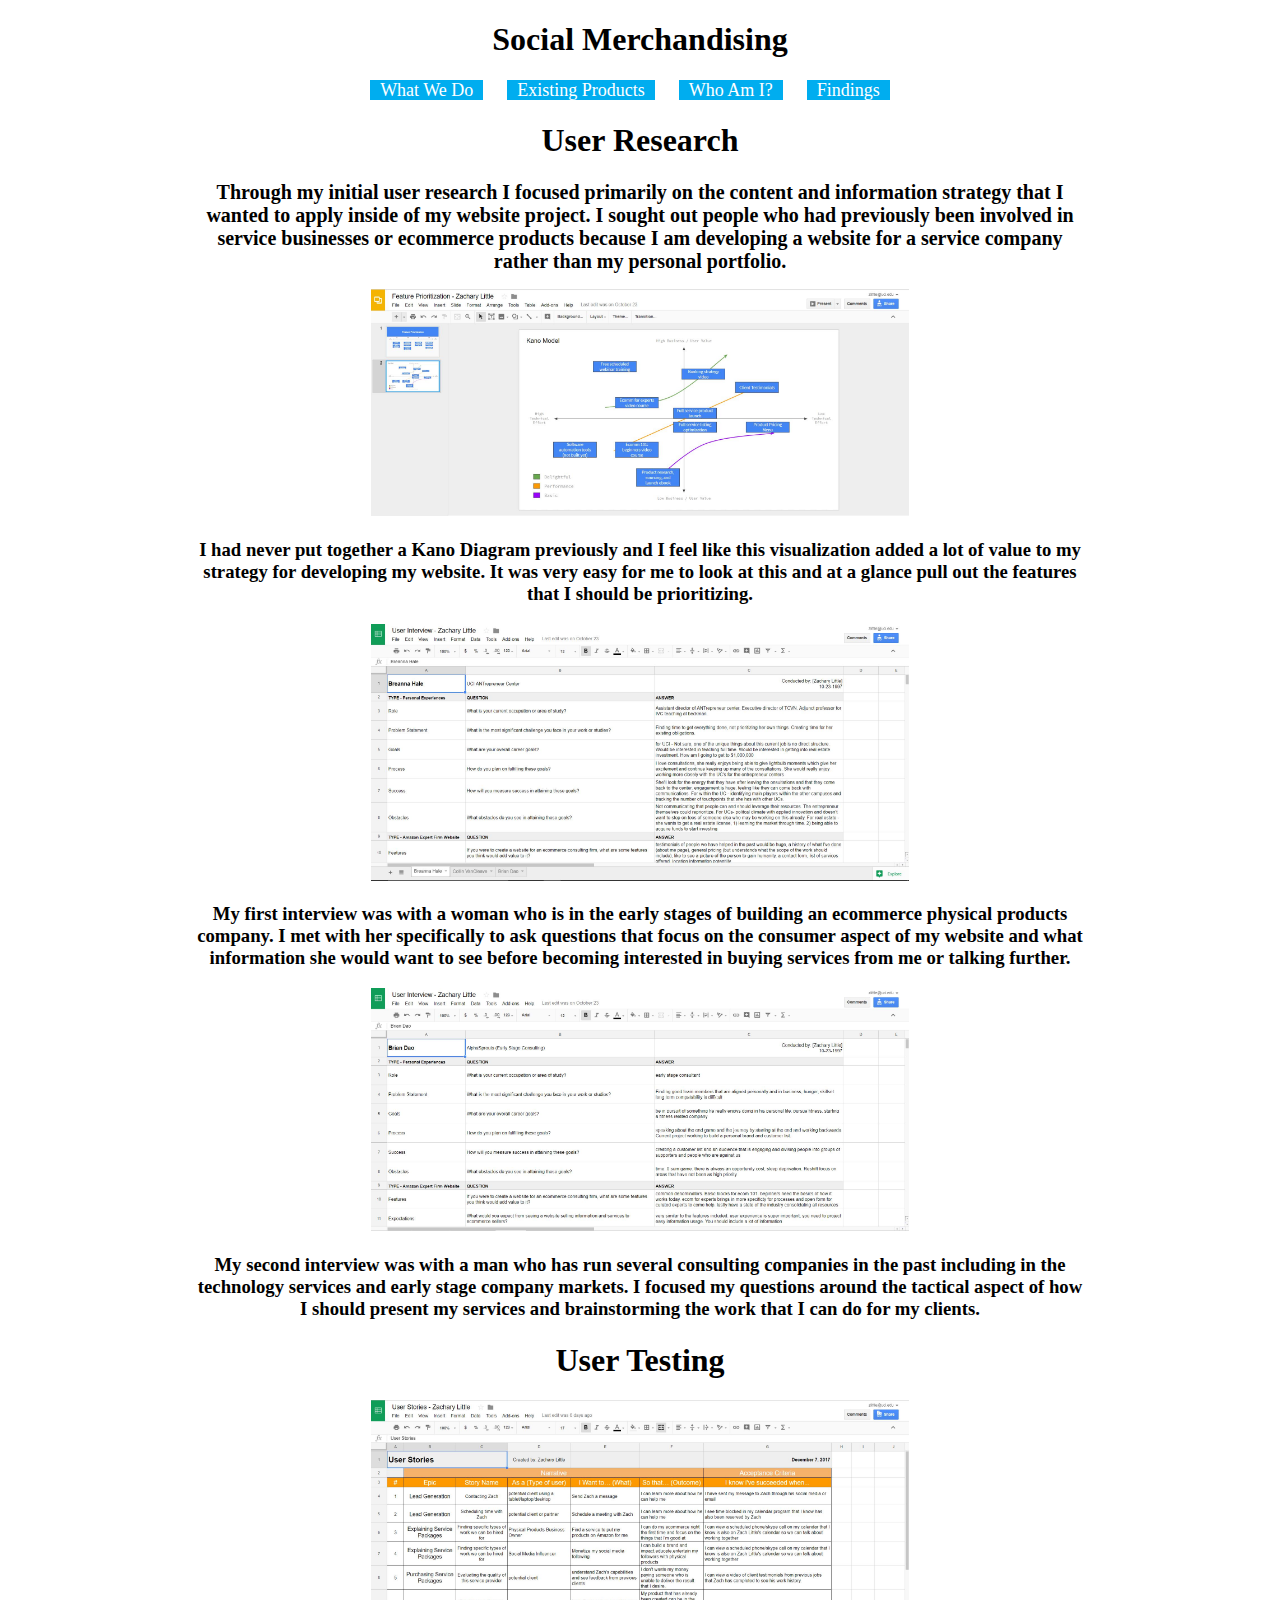
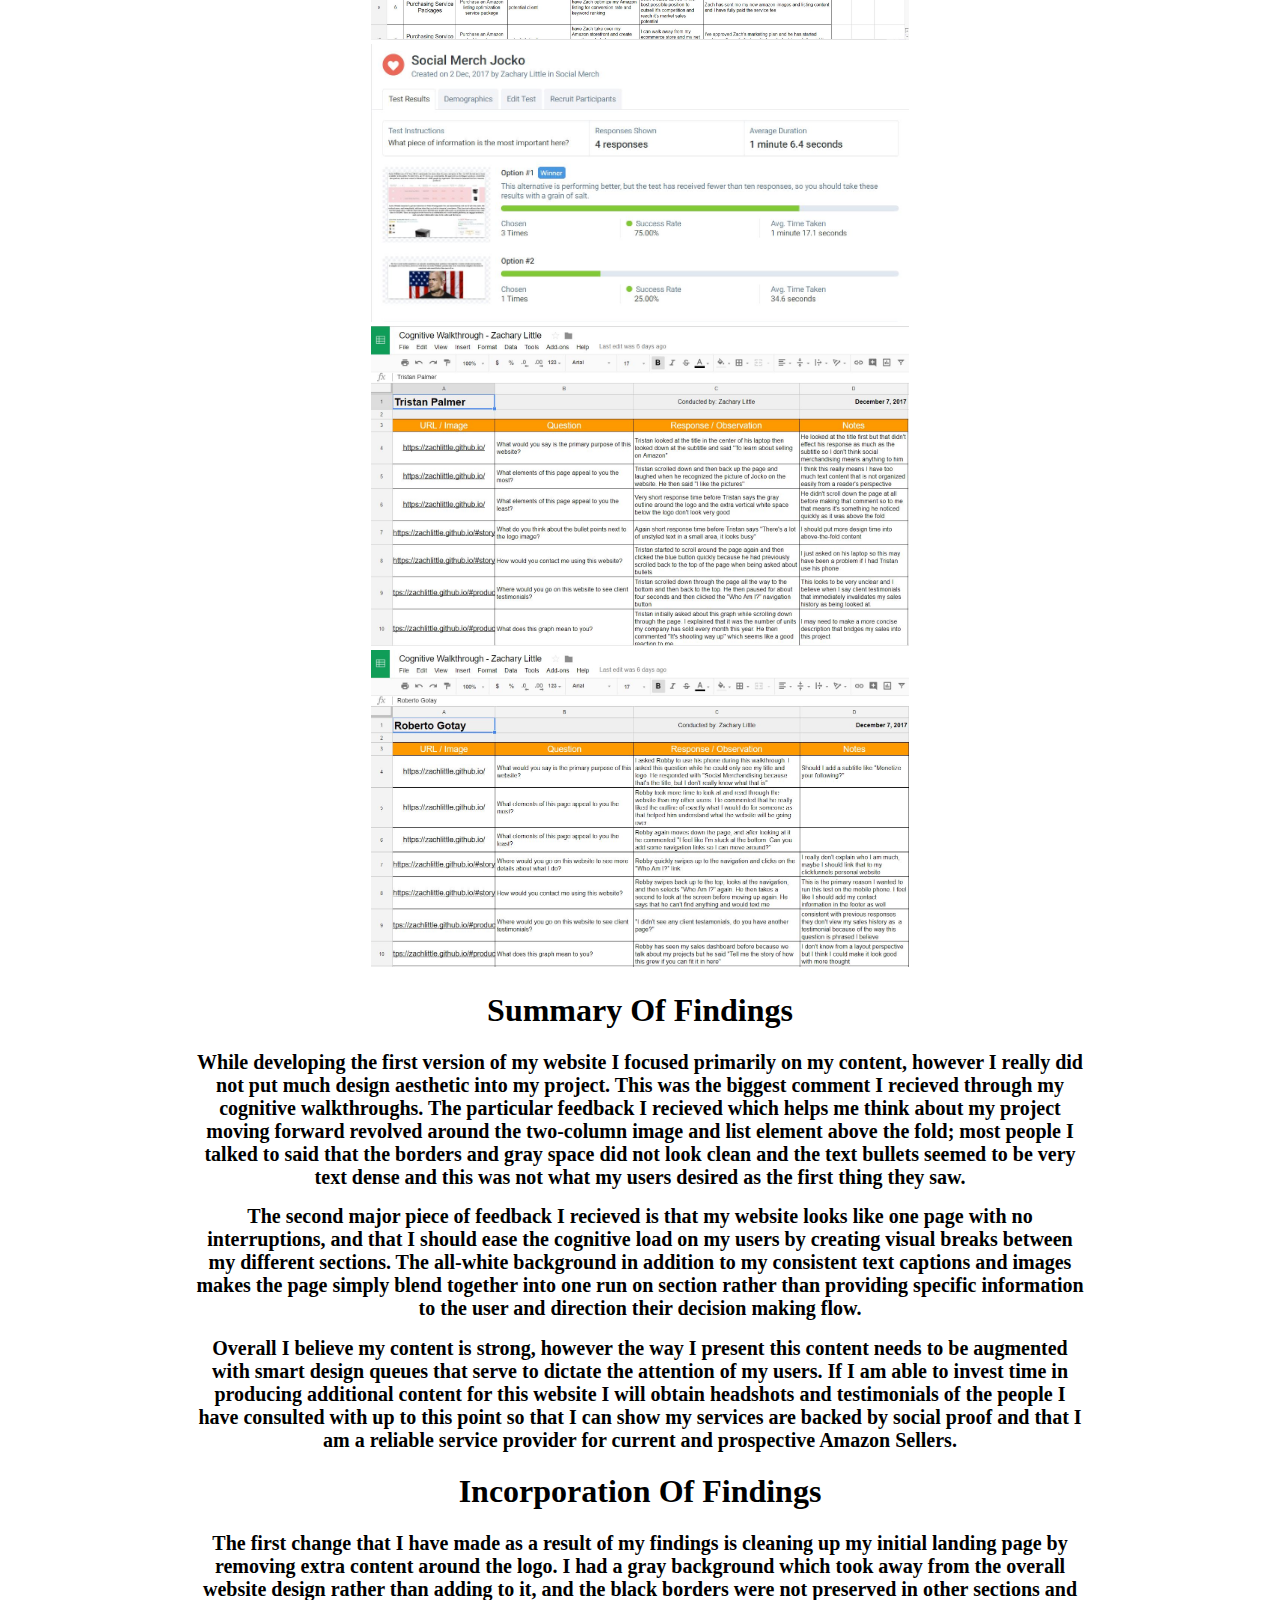
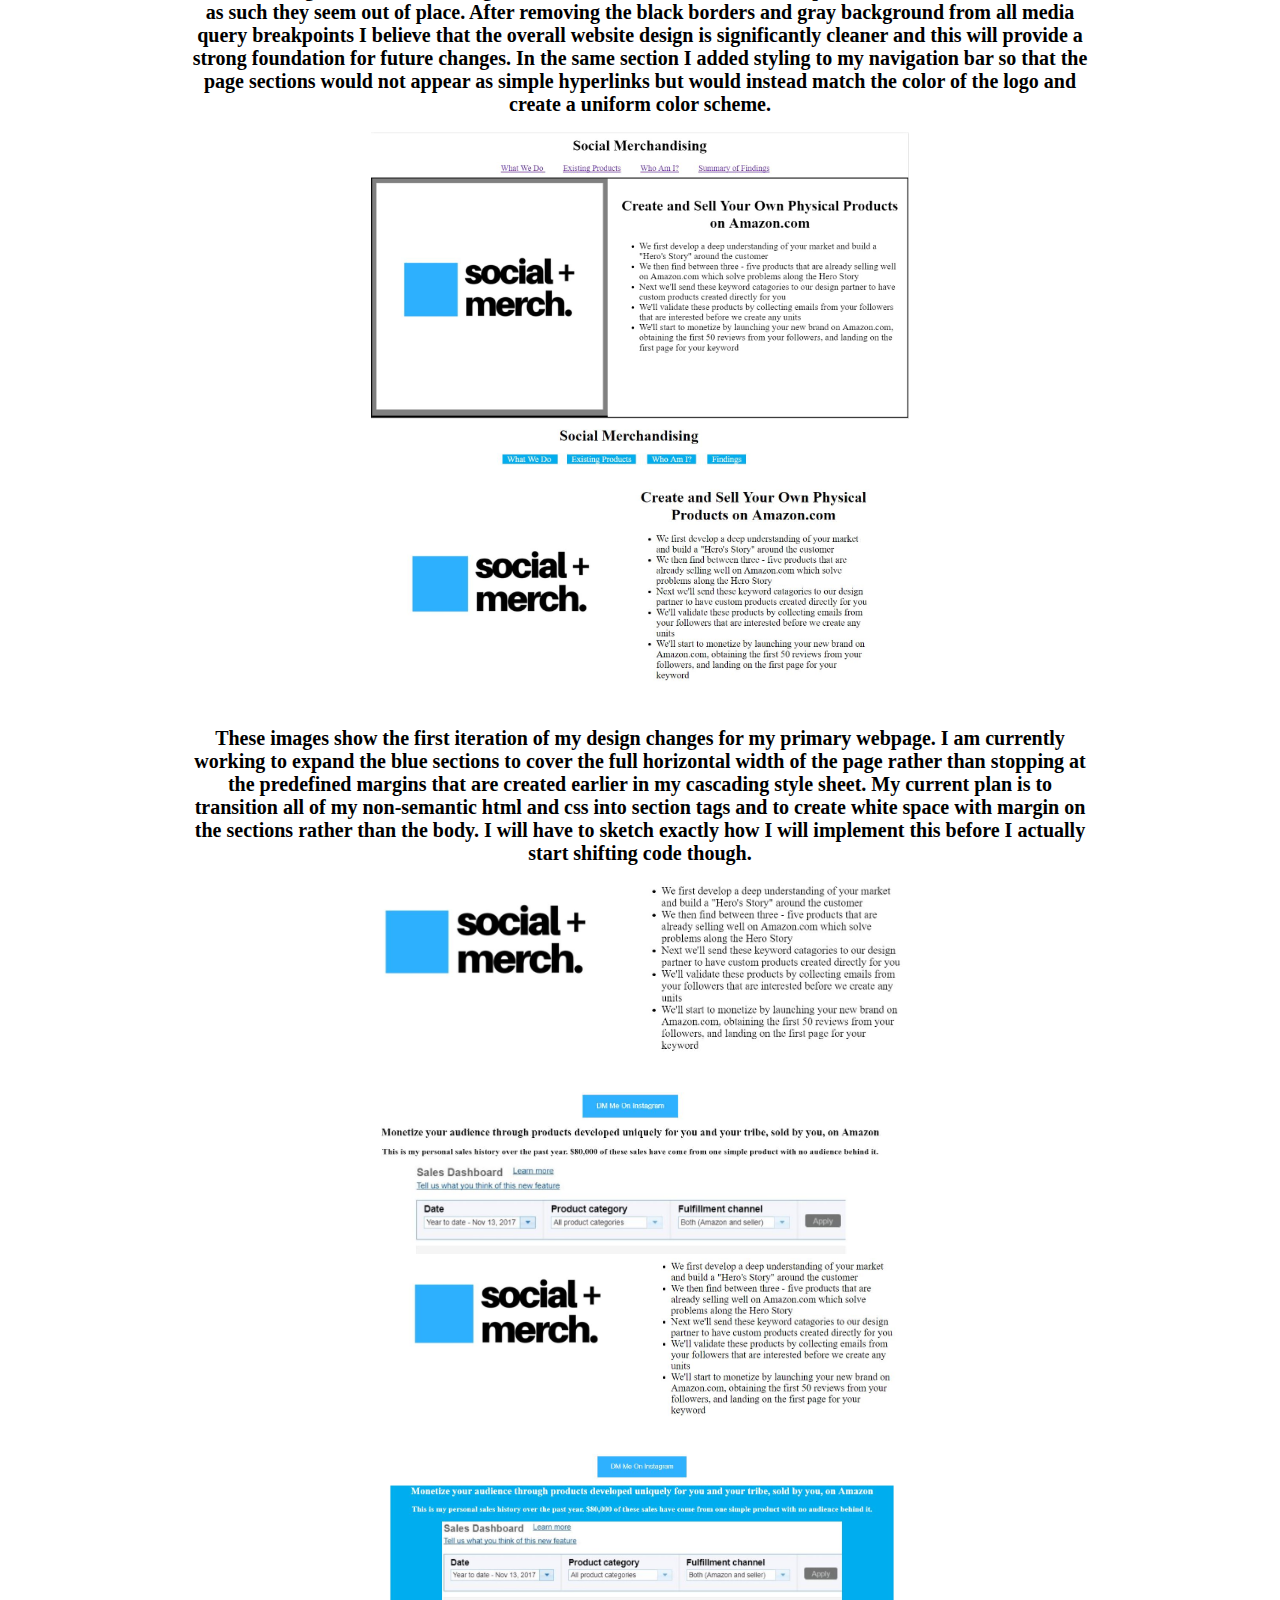
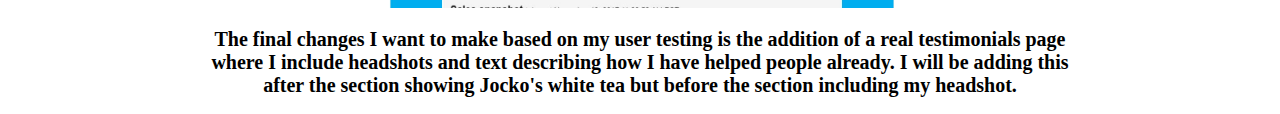
==== commit 89472f22: "added final paragraph inside of future plans" ====
--- a/findings.html
+++ b/findings.html
@@ -92,6 +92,10 @@
 			</h2>
 			<img src="images/sections.JPG" alt="You have no internet :[" class="findingsimg">
 			<img src="images/blue-sections.JPG" alt="You have no internet :[" class="findingsimg">
+
+			<h2>
+			The final changes I want to make based on my user testing is the addition of a real testimonials page where I include headshots and text describing how I have helped people already. I will be adding this after the section showing Jocko's white tea but before the section including my headshot. 
+			</h2>
 		</section>
 	</body>
 
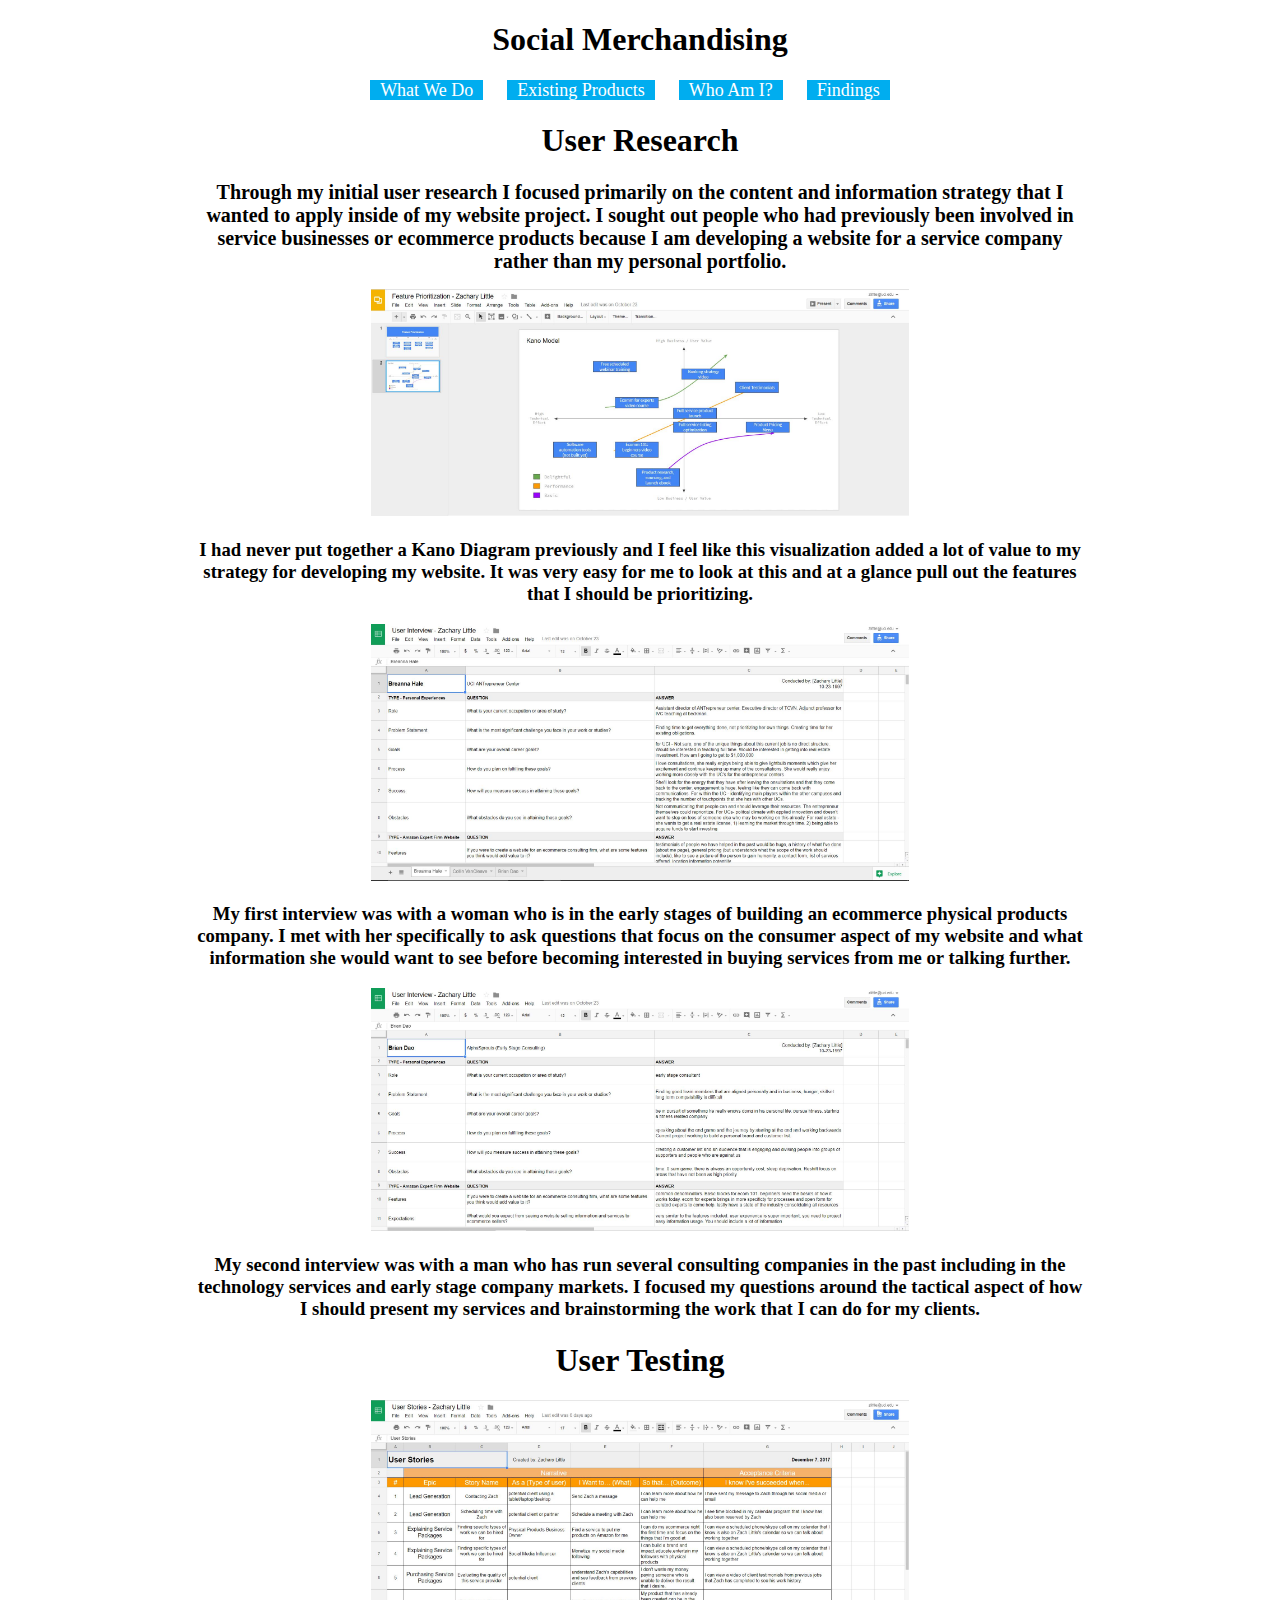
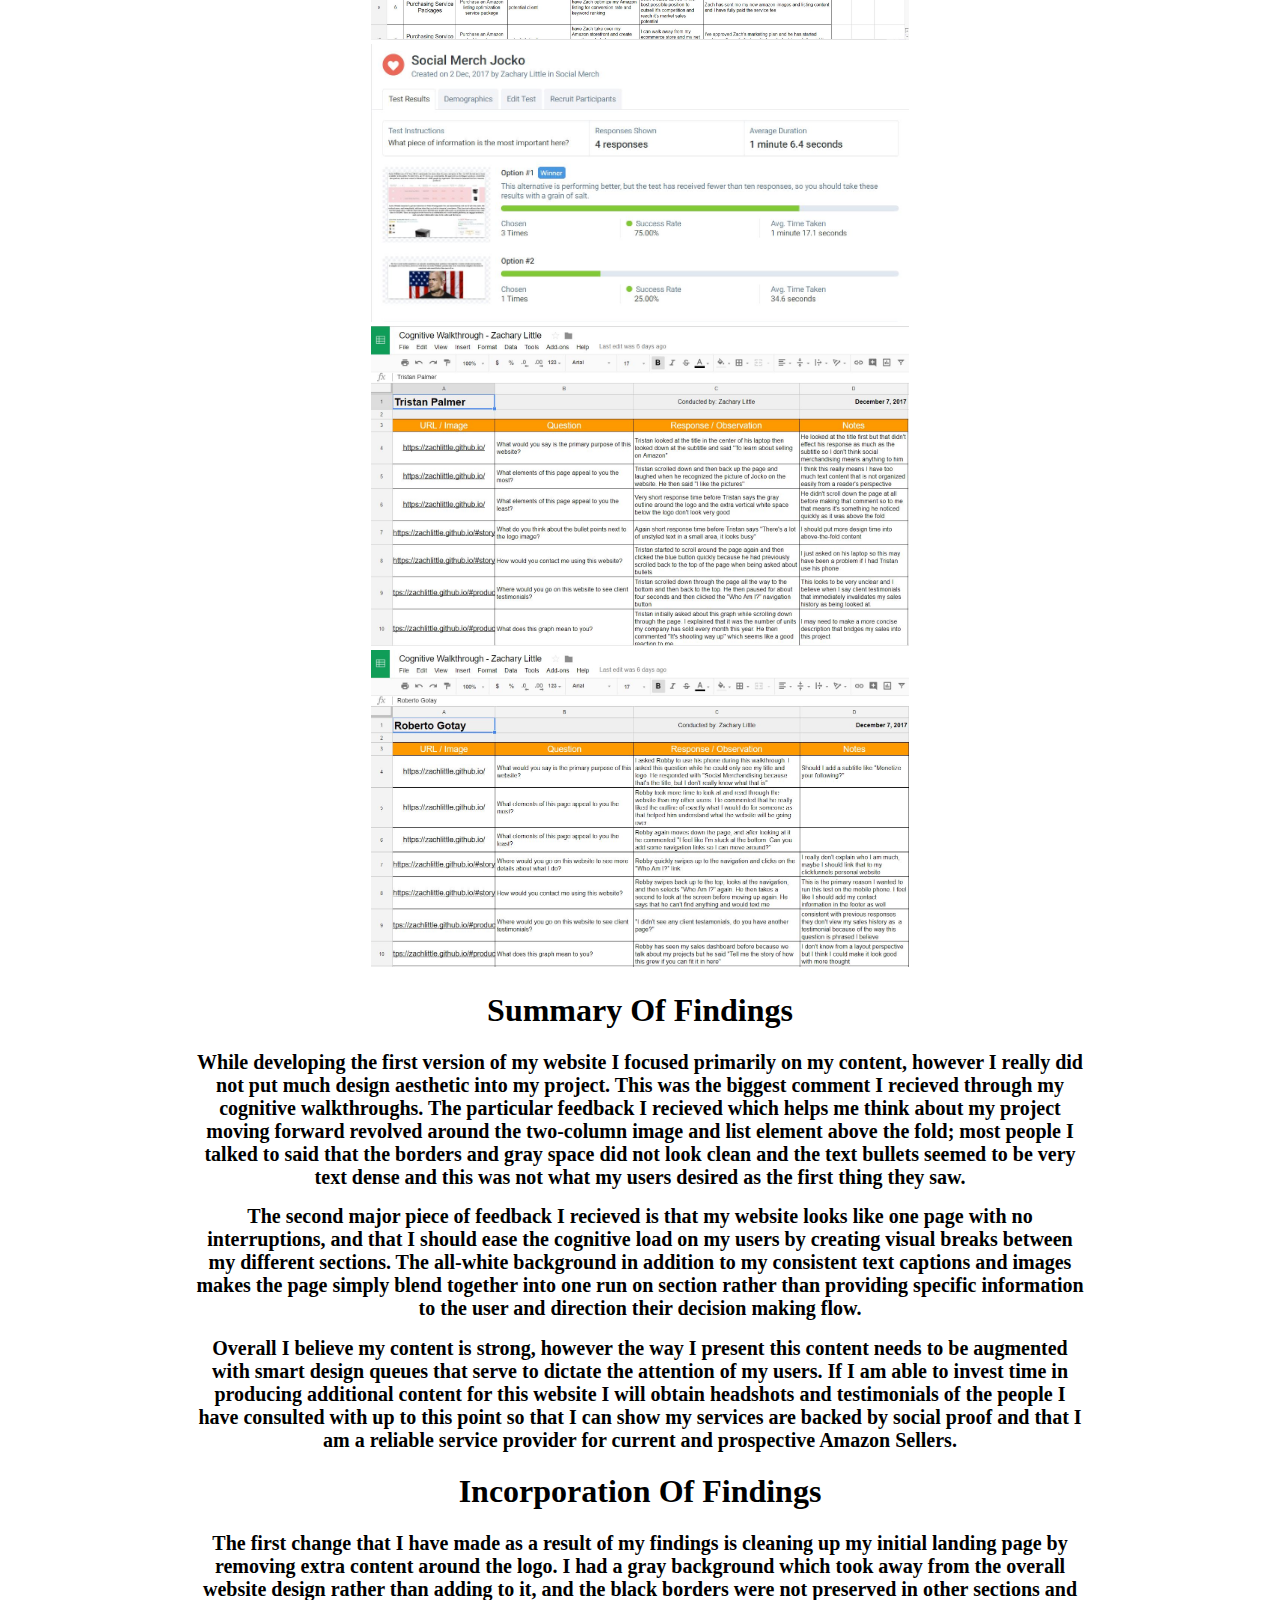
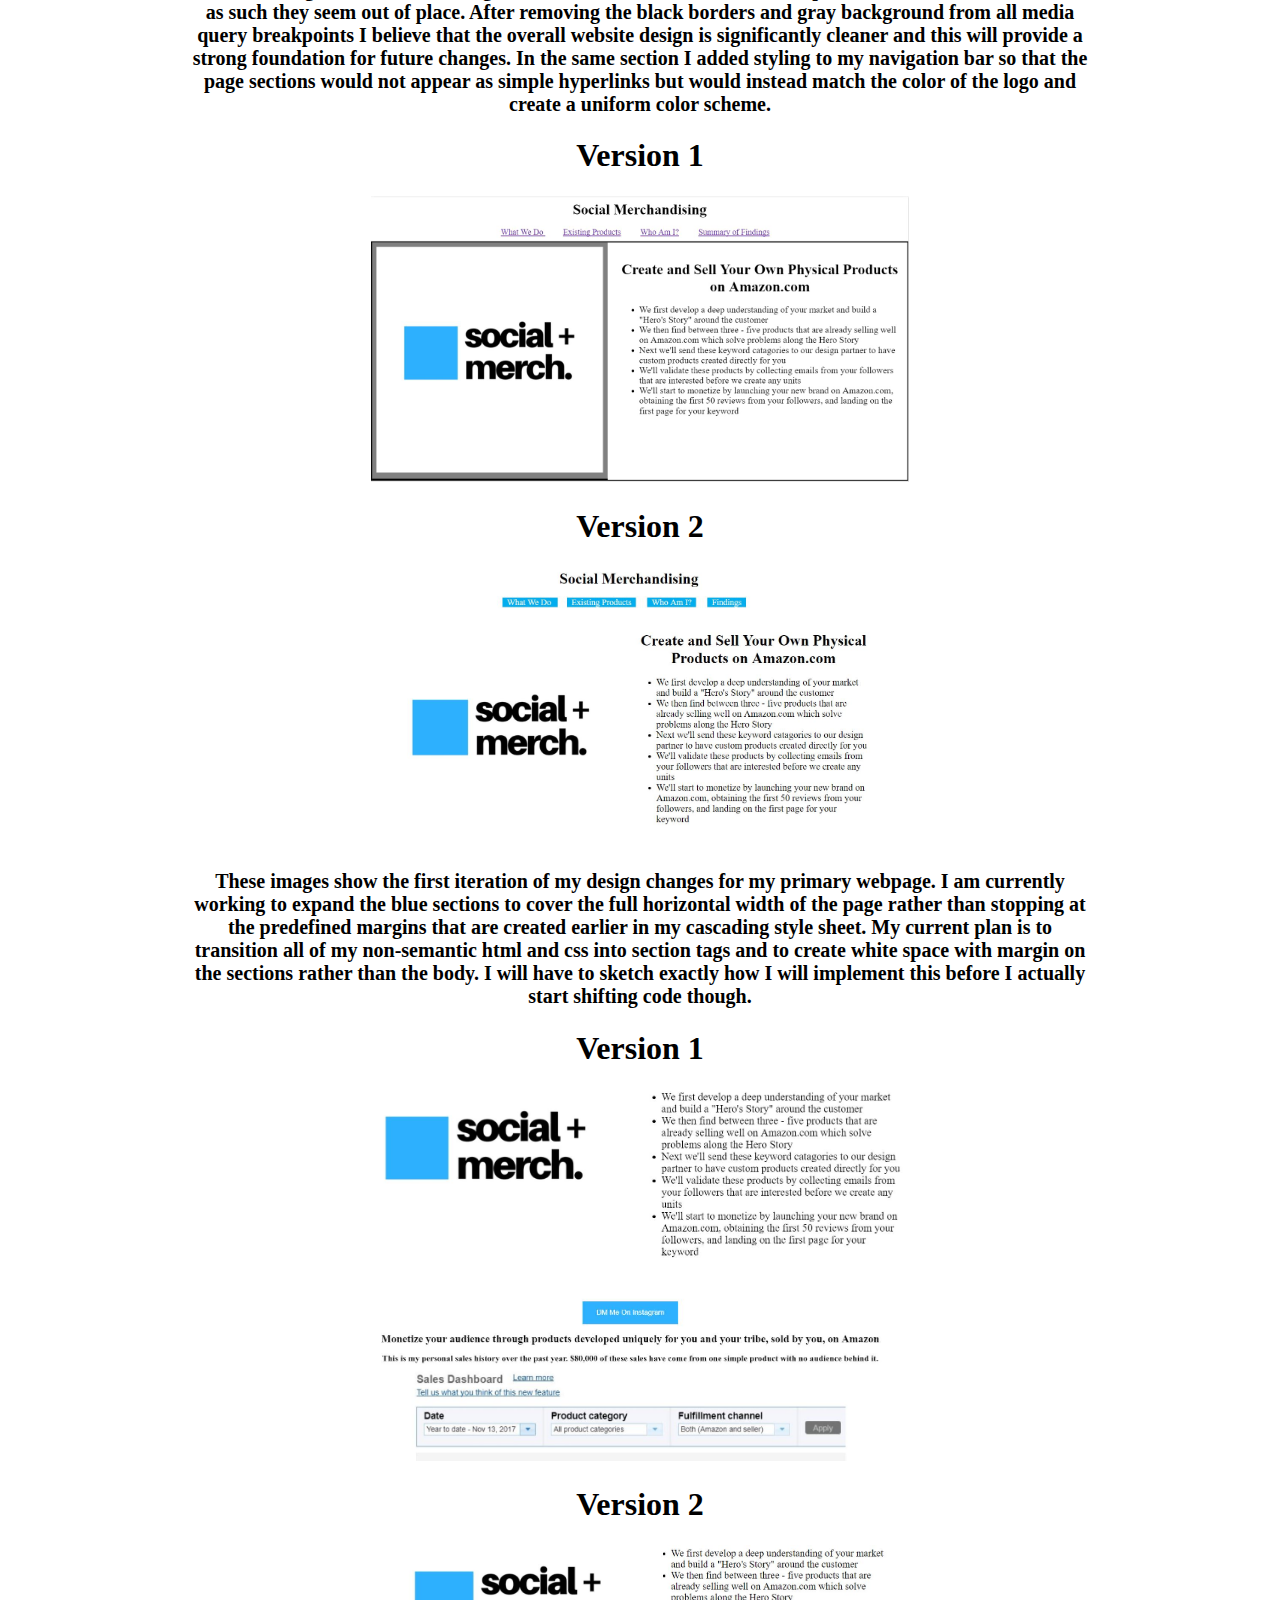
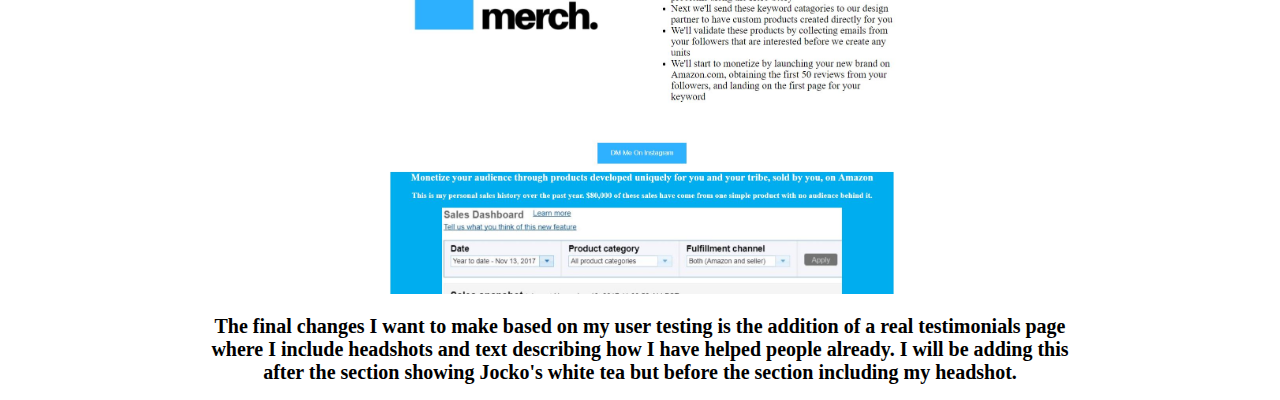
==== commit 61c2855c: "added version captions to my images" ====
--- a/findings.html
+++ b/findings.html
@@ -85,17 +85,31 @@
 			<h2>
 			The first change that I have made as a result of my findings is cleaning up my initial landing page by removing extra content around the logo. I had a gray background which took away from the overall website design rather than adding to it, and the black borders were not preserved in other sections and as such they seem out of place. After removing the black borders and gray background from all media query breakpoints I believe that the overall website design is significantly cleaner and this will provide a strong foundation for future changes. In the same section I added styling to my navigation bar so that the page sections would not appear as simple hyperlinks but would instead match the color of the logo and create a uniform color scheme. 
 			</h2>
+
+			<h1>
+			Version 1
+			</h1>
 			<img src="images/before.JPG" alt="You have no internet :[" class="findingsimg">
+			<h1>
+			Version 2
+			</h1>
 			<img src="images/after.JPG" alt="You have no internet :[" class="findingsimg">
 			<h2>
 			These images show the first iteration of my design changes for my primary webpage. I am currently working to expand the blue sections to cover the full horizontal width of the page rather than stopping at the predefined margins that are created earlier in my cascading style sheet. My current plan is to transition all of my non-semantic html and css into section tags and to create white space with margin on the sections rather than the body. I will have to sketch exactly how I will implement this before I actually start shifting code though.
 			</h2>
+
+			<h1>
+			Version 1
+			</h1>
 			<img src="images/sections.JPG" alt="You have no internet :[" class="findingsimg">
+			<h1>
+			Version 2 
+			</h1>
 			<img src="images/blue-sections.JPG" alt="You have no internet :[" class="findingsimg">
-
 			<h2>
 			The final changes I want to make based on my user testing is the addition of a real testimonials page where I include headshots and text describing how I have helped people already. I will be adding this after the section showing Jocko's white tea but before the section including my headshot. 
 			</h2>
+			
 		</section>
 	</body>
 
